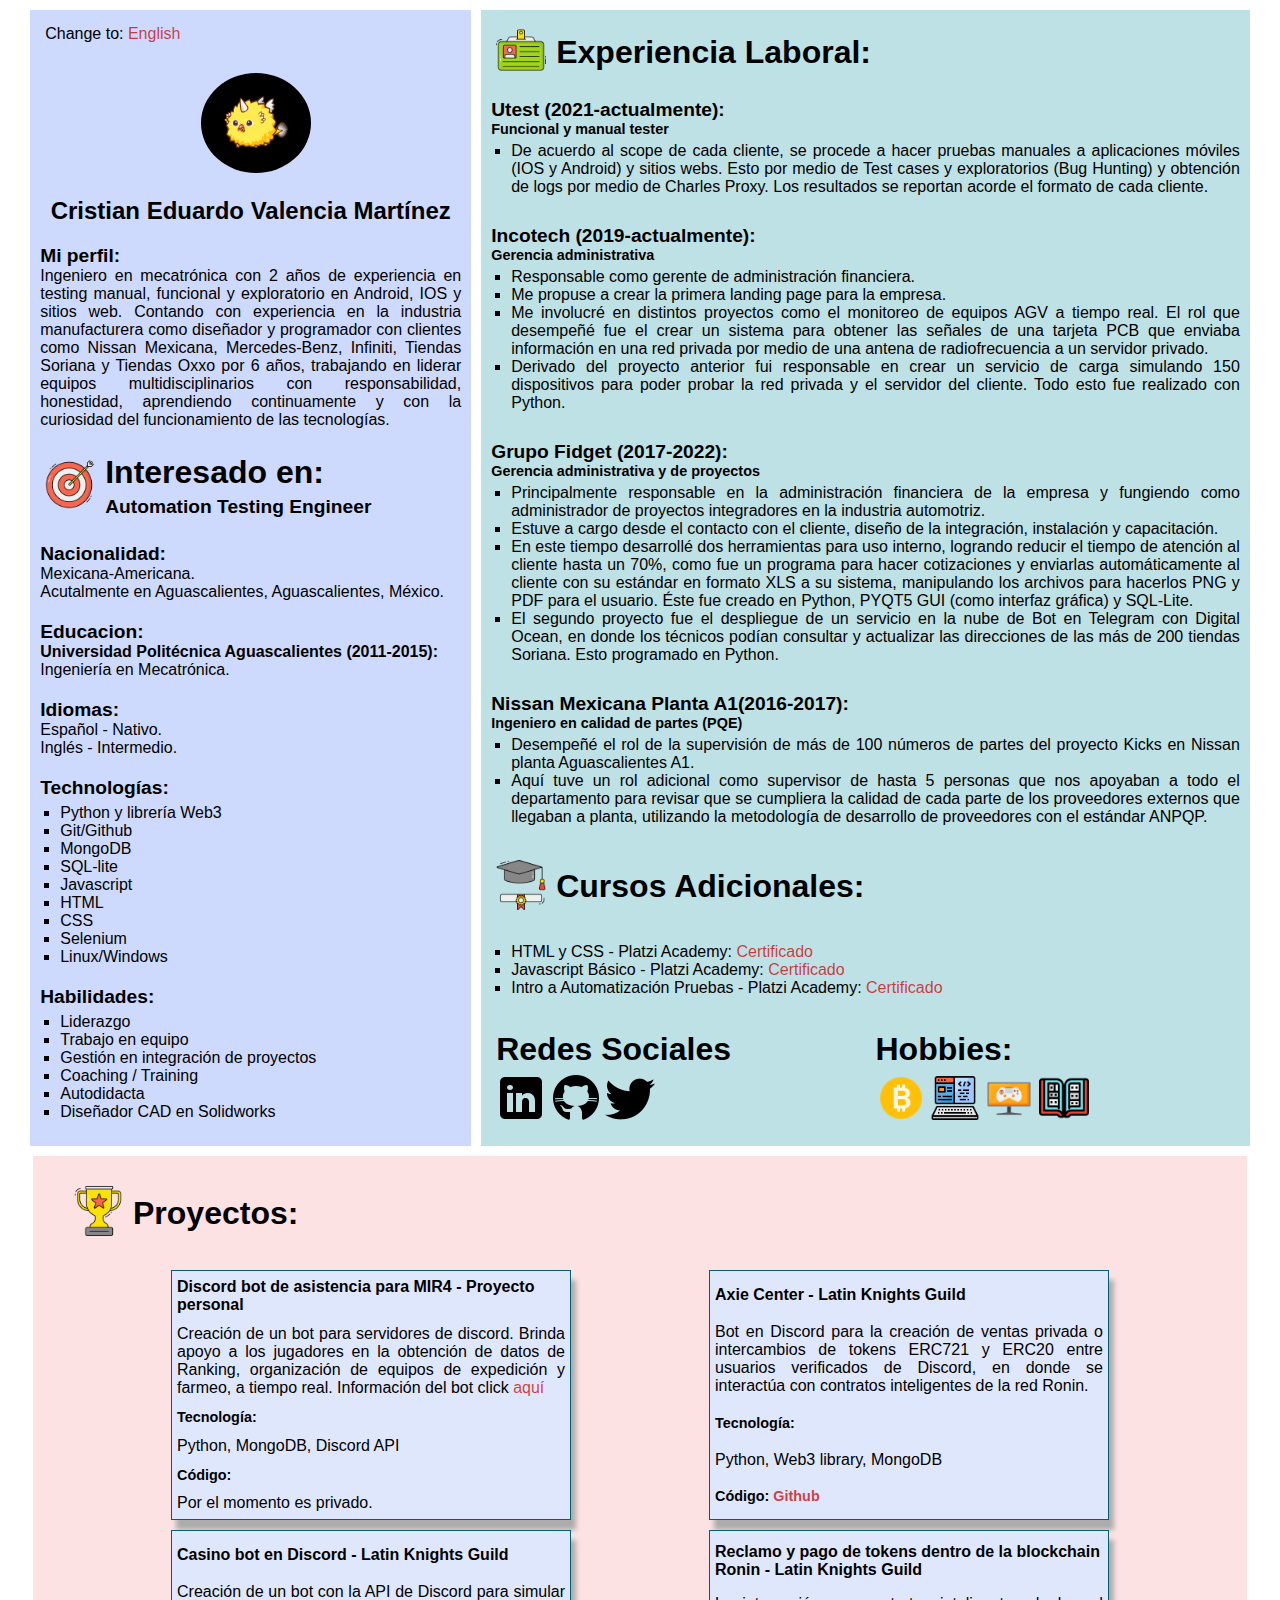
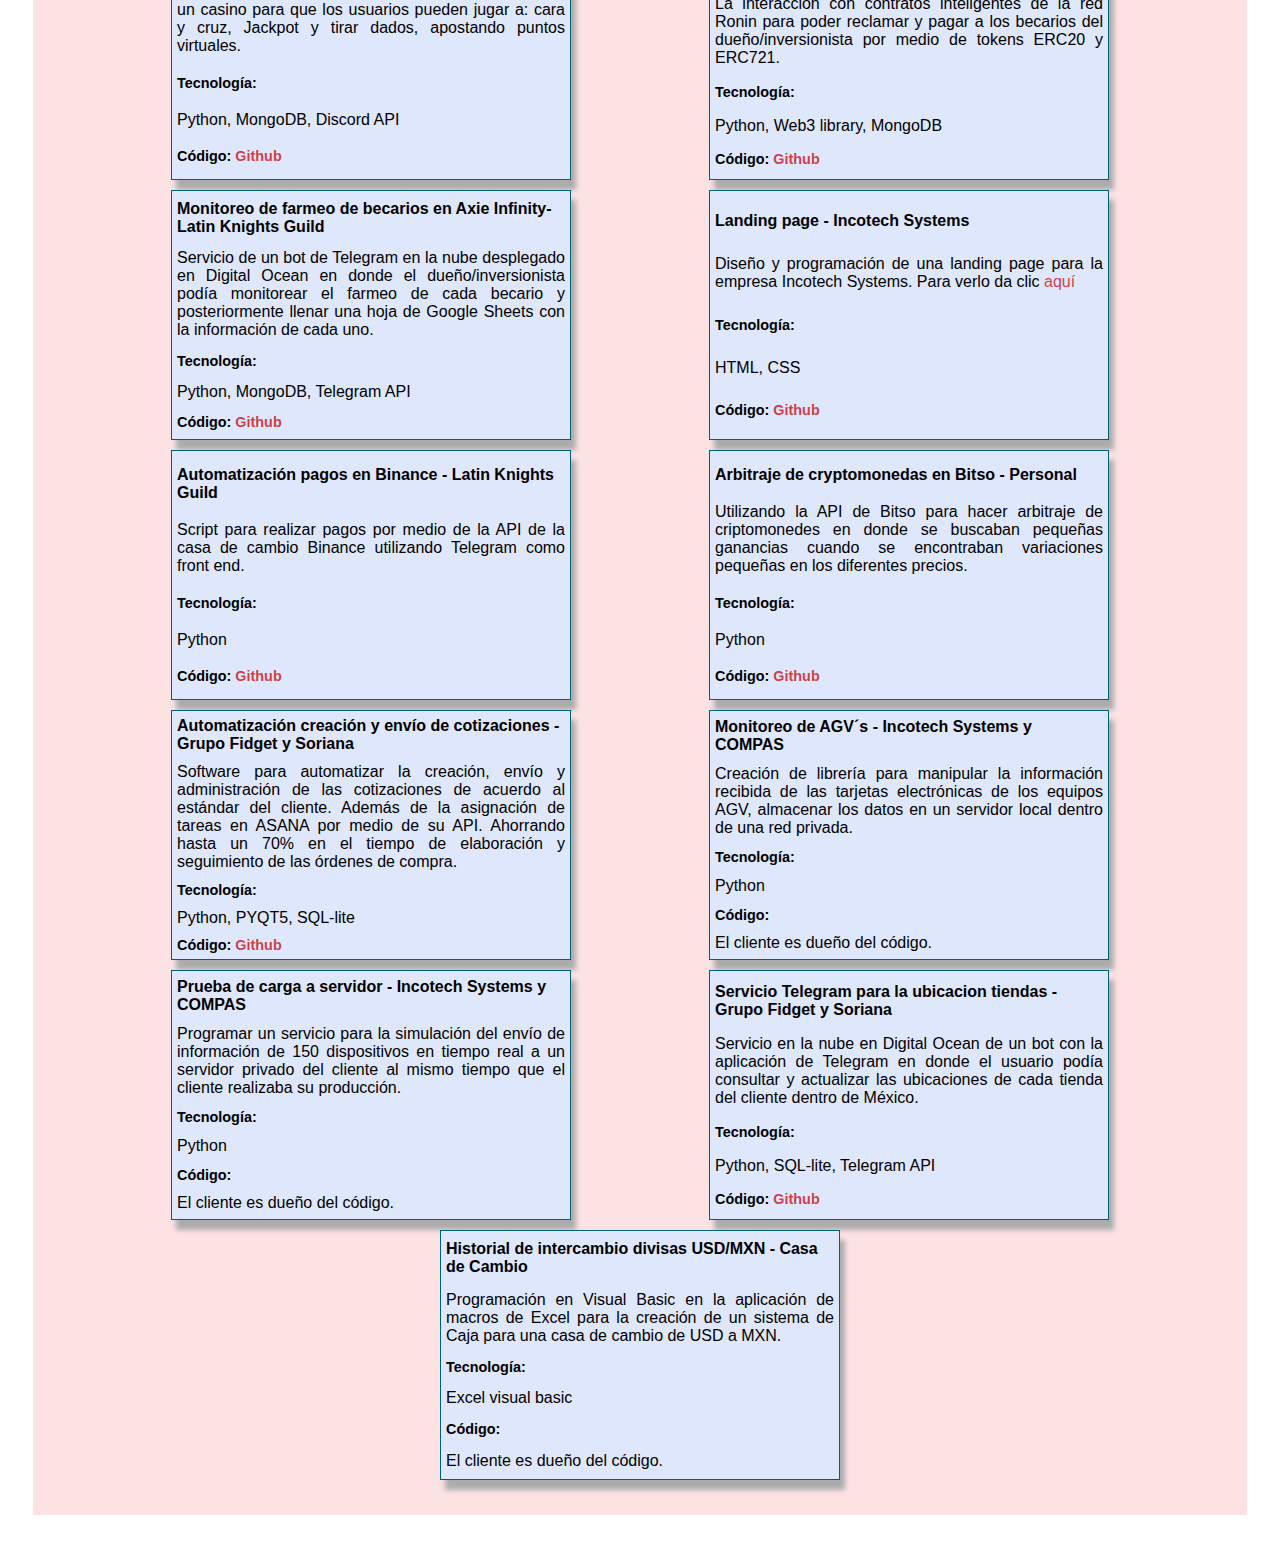
==== es.html @ 03a3b344 "add automation testing certificate" ====
<!DOCTYPE html>
<html lang="en">
<head>
    <meta charset="UTF-8">
    <meta http-equiv="X-UA-Compatible" content="IE=edge">
    <meta name="viewport" content="width=device-width, initial-scale=1.0 maximum-scale=1.0, user-scalable=no">
    <!-- <meta name="description" content="Incotech Systems - Electronics design and manufacture, Software development: Web, mobile and custom integrations."> -->
    <meta name="robots" content="index,follow"/>
    <link rel="stylesheet" href="./css/estilos.css">
    <title>Cristian Valencia</title>
</head>
<body>
    <main>
        <div class="main_container">
        <section class="my_info_container">
            <div class="lang_ch">
                <span>Change to: </span>
                <a href="./index.html">English</a>
            </div>
                <div class="photo_container">
                    <picture class="picture_photo">
                        <img src="./img/photo.png" alt="Profile photo" class="photo">
                    </picture>
                </div>
                
                <div class="name_container width_100_media ">
                    <div class="name">
                        <h1> Cristian Eduardo Valencia Martínez</h1>
                    </div>
                </div>
                <div class="desc_container margin_5px width_100 width_100_media  ">
                    <div class="header"><h2>Mi perfil:</h2></div>
                    <div class="description_about">
                        <span>Ingeniero en mecatrónica con 2 años de experiencia en testing manual, funcional y exploratorio en Android, IOS y sitios web. Contando con experiencia en la industria manufacturera como diseñador y programador con clientes como Nissan Mexicana, Mercedes-Benz, Infiniti, Tiendas Soriana y Tiendas Oxxo por 6 años, trabajando en liderar equipos multidisciplinarios con responsabilidad, honestidad, aprendiendo continuamente y con la curiosidad del funcionamiento de las tecnologías. </span>
                    </div>
                </div>
                <div class="head_experience margin_5px margin_20px margin_20px_top">
                    <div class="experience_img margin_5px ">
                        <picture >
                            <img src="./img/goal.png "  alt="Profile photo" class="exp_img">
                        </picture>
                    </div>
                    <div>
                    <h1 class="exp_text_header margin_5px width_100">Interesado en:</h1>
                    <h2 class="exp_text_header margin_5px width_100">Automation Testing Engineer</h2>
                    </div>
                </div>
                <div class="nationality_container margin_5px width_100 width_100_media margin_20px">
                    <h2>Nacionalidad:</h2>
                    <span>Mexicana-Americana.</span>
                    <br>
                    <span>Acutalmente en Aguascalientes, Aguascalientes, México.</span>
                </div>
                <div class="academy_container margin_5px width_100 width_100_media margin_20px">
                    <h2>Educacion:</h2>
                    <h3>Universidad Politécnica Aguascalientes (2011-2015): </h3>
                    <span>Ingeniería en Mecatrónica.</span>
                </div>
                <div class="lang_container margin_5px width_100 width_100_media margin_20px">
                    <h2>Idiomas:</h2>
                    <span>Español - Nativo.</span>
                    <br>
                    <span>Inglés - Intermedio.</span>
                </div>

                <div class="tech_container margin_5px width_100_media margin_20px">
                    <div class="tech_list ">
                        <h2>Technologías:</h2>
                        <ul>
                            <li>Python y librería Web3</li>
                            <li>Git/Github</li>
                            <li>MongoDB</li>
                            <li>SQL-lite</li>
                            <li>Javascript</li>
                            <li>HTML</li>
                            <li>CSS</li>
                            <li>Selenium</li>
                            <li>Linux/Windows</li>
                        </ul>
                    </div>
                </div>
                <div class="skills_container  margin_5px margin_20px">
                    <div class="skills_list ">
                        <h2>Habilidades:</h2>
                        <ul>
                            <li>Liderazgo</li>
                            <li>Trabajo en equipo</li>
                            <li>Gestión en integración de proyectos</li>
                            <li>Coaching / Training</li>
                            <li>Autodidacta</li>
                            <li>Diseñador CAD en Solidworks</li>
                        </ul>
                    </div>
                </div>
        </section>

        <section class="principal">
            <div class="container">
               
                <div class="head_experience margin_5px">
                    <div class="experience_img margin_5px">
                        <picture>
                            <img src="./img/id-card.png" alt="Profile photo" class="exp_img">
                        </picture>
                    </div>
                    <h1 class="exp_text_header margin_5px">Experiencia Laboral:</h1>
                </div>
                <div class="laboral_container ">
                    <!-- utest -->
                    <div class="utest  margin_5px">
                        <div class="skills_list ">
                            <h2>Utest (2021-actualmente):</h2>
                            <h4>Funcional y manual tester</h4>
                            <ul>
                                <li>De acuerdo al scope de cada cliente, se procede a hacer pruebas manuales a aplicaciones móviles (IOS y Android) y sitios webs. Esto por medio de Test cases y exploratorios (Bug Hunting) y obtención de logs por medio de Charles Proxy. Los resultados se reportan acorde el formato de cada cliente. </li>
                            </ul>
                        </div>
                        
                    </div>

                    <div class="incotech margin_5px">
                        <div class="skills_list ">
                            <h2>Incotech (2019-actualmente):</h2>
                            <h4>Gerencia administrativa </h4>
                            <ul>
                                <li>Responsable como gerente de administración financiera.</li>
                                <li>Me propuse a crear la primera landing page para la empresa.</li>
                                <li>Me involucré en distintos proyectos como el monitoreo de equipos AGV a tiempo real. El rol que desempeñé fue el crear un sistema para obtener las señales de una tarjeta PCB que enviaba información en una red privada por medio de una antena de radiofrecuencia a un servidor privado. </li>
                                <li>Derivado del proyecto anterior fui responsable en crear un servicio de carga simulando 150 dispositivos para poder probar la red privada y el servidor del cliente. Todo esto fue realizado con Python.</li>
                            </ul>
                        </div>

                    </div>

                    <div class="fidget margin_5px">
                        <div class="skills_list ">
                            <h2>Grupo Fidget (2017-2022):</h2>
                            <h4>Gerencia administrativa y de proyectos</h4>
                            <ul>
                                <li>Principalmente responsable en la administración financiera de la empresa y fungiendo como administrador de proyectos integradores en la industria automotriz.</li>
                                <li>Estuve a cargo desde el contacto con el cliente, diseño de la integración, instalación y capacitación. </li>
                                <li>En este tiempo desarrollé dos herramientas para uso interno, logrando reducir el tiempo de atención al cliente hasta un 70%, como fue un programa para hacer cotizaciones y enviarlas automáticamente al cliente con su estándar en formato XLS a su sistema, manipulando los archivos para hacerlos PNG y PDF para el usuario. Éste fue creado en Python, PYQT5 GUI (como interfaz gráfica) y SQL-Lite. </li>
                                <li>El segundo proyecto fue el despliegue de un servicio en la nube de Bot en Telegram con Digital Ocean, en donde los técnicos podían consultar y actualizar las direcciones de las más de 200 tiendas Soriana. Esto programado en Python.</li>
                            </ul>
                        </div>
                    </div>

                    <div class="nissan margin_5px">
                        <div class="skills_list ">
                            <h2>Nissan Mexicana Planta A1(2016-2017):</h2>
                            <h4>Ingeniero en calidad de partes (PQE)</h4>
                            <ul>
                                <li>Desempeñé el rol de la supervisión de más de 100 números de partes del proyecto Kicks en Nissan planta Aguascalientes A1.</li>
                                <li>Aquí tuve un  rol adicional como supervisor de hasta 5 personas que nos apoyaban a todo el departamento para revisar que se cumpliera la calidad de cada parte de los proveedores externos que llegaban a planta, utilizando la metodología de desarrollo de proveedores con el estándar ANPQP.</li>
                            </ul>
                        </div>

                    </div>
                    
                    <div class="head_experience margin_5px">
                        <div class="experience_img margin_5px">
                            <picture>
                                <img src="./img/graduation.png" alt="Profile photo" class="exp_img">
                            </picture>
                        </div>
                        <h1 class="exp_text_header margin_5px">Cursos Adicionales:</h1>
                    </div>


                    <div class="skills_container  margin_5px">
                        <div class="skills_list ">
                            <ul>
                                <li>HTML y CSS  - Platzi Academy: <a href="https://platzi.com/p/cristianvalencia22/curso/1814-basico-javascript/diploma/detalle/" target="_blank">Certificado</a></li>
                                <li>Javascript Básico - Platzi Academy: <a href="https://platzi.com/p/cristianvalencia22/curso/2008-html-css/diploma/detalle/" target="_blank">Certificado</a></li></li>
                                <li>Intro a Automatización Pruebas - Platzi Academy: <a href="https://platzi.com/p/cristianvalencia22/curso/2620-automatizacion-pruebas/diploma/detalle/" target="_blank">Certificado</a></li></li>

                            </ul>
                        </div>
                    </div>

                    <div class="more_info">
                    <div class="find_me margin_5px">
                        <h1 class="exp_text_header margin_5px">Redes Sociales</h1>
                        <div class=" margin_5px">
                            <picture>
                                <a href="https://www.linkedin.com/in/cristian-eduardo-valencia-mart%C3%ADnez-9a03b1103/" target="_blank"><img src="./img/linkedin.png" alt="Linkedin"  class="exp_img" title='Linkedin'></a>
                            </picture>
                            <picture>
                                <a href="https://github.com/cevm22" target="_blank"><img src="./img/github.png" alt="Github" title='Github' class="exp_img"></a>
                            </picture>
                            <picture>
                                <a href="https://twitter.com/Cristian_EVM" target="_blank"><img src="./img/twitter.png" alt="Twitter" title='Twitter' class="exp_img"></a>
                            </picture>
                        </div>
                    </div>
                    <div class="hobbies margin_5px">
                        <h1 class="exp_text_header margin_5px">Hobbies:</h1>
                        <div class=" margin_5px">
                            <picture>
                                <a ><img src="./img/btc.png" alt="btc" title="Crypto, web3 and metaverse" class="exp_img"></a>
                            </picture>
                            <picture>
                                <a ><img src="./img/coding.png" alt="Profile photo" title="Coding own projects" class="exp_img"></a>
                            </picture>
                            <picture>
                                <a ><img src="./img/gaming.png" alt="Profile photo" title="Gaming" class="exp_img"></a>
                            </picture>
                            <picture>
                                <a ><img src="./img/manga.png" alt="Profile photo" title="Manga and Anime" class="exp_img"></a>
                            </picture>
                        </div>
                    </div>
                    </div>
                </div>


            </div>

        </section>

        <section class="projects_container_width">
            <div class="head_experience left_margin">
                <div class="experience_img margin_5px">
                    <picture>
                        <img src="./img/award.png" alt="Profile photo" class="exp_img">
                    </picture>
                </div>
                <h1 class="exp_text_header margin_5px">Proyectos:</h1>
            </div>

            <div class="projects_container">
                <div class="landing_incotech margin_5px card_main">
                    <h3 class="margin_5px">Landing page - Incotech Systems</h3>
                    <span class="margin_5px">Diseño y programación de una landing page para la empresa Incotech Systems. Para verlo da clic <a href="https://www.incotechsystems.com/" target="_blanck">aquí</a>  </span>
                    <h4 class="margin_5px">Tecnología:</h4>
                    <span class="margin_5px">HTML, CSS </span>
                    <h4 class="margin_5px">Código: <a href="https://github.com/cevm22/incotech" target="_blank">Github</a></h4>
                </div>
                <div class="mir4_bot margin_5px card_main">
                    <h3 class="margin_5px">Discord bot de asistencia para MIR4 - Proyecto personal</h3>
                    <span class="margin_5px">Creación de un bot para servidores de discord. Brinda apoyo a los jugadores en la obtención de datos de Ranking, organización de equipos de expedición y farmeo, a tiempo real. Información del bot click <a href="https://discord.gg/Y7FH37KDJU" target="_blanck">aquí</a>  </span>
                    <h4 class="margin_5px">Tecnología:</h4>
                    <span class="margin_5px">Python, MongoDB, Discord API </span>
                    <h4 class="margin_5px">Código:</h4><span class="margin_5px">Por el momento es privado.</span>
                </div>
                <div class="cotizaciones_Soriana margin_5px card_main">
                    <h3 class="margin_5px">Automatización creación y envío de cotizaciones - Grupo Fidget y Soriana</h3>
                    <span class="margin_5px">Software para automatizar la creación, envío y administración de las cotizaciones de acuerdo al estándar del cliente. Además de la asignación de tareas en ASANA por medio de su API. Ahorrando hasta un 70% en el tiempo de elaboración y seguimiento de las órdenes de compra. </span>
                    <h4 class="margin_5px">Tecnología:</h4>
                    <span class="margin_5px">Python, PYQT5, SQL-lite</span>
                    <h4 class="margin_5px">Código: <a href="https://github.com/cevm22/cotizador" target="_blank">Github</a></h4>
                </div>
                <div class="telegarm_tiendas margin_5px card_main">
                    <h3 class="margin_5px">Servicio Telegram para la ubicacion tiendas - Grupo Fidget y Soriana</h3>
                    <span class="margin_5px"> Servicio en la nube en Digital Ocean de un bot con la aplicación de Telegram en donde el usuario podía consultar y actualizar las ubicaciones de cada tienda del cliente dentro de México. </span>
                    <h4 class="margin_5px">Tecnología:</h4>
                    <span class="margin_5px">Python, SQL-lite, Telegram API</span>
                    <h4 class="margin_5px">Código: <a href="https://github.com/cevm22/telegram_bot_stores" target="_blank">Github</a></h4>
                </div>
                <div class="telegram_scholars_farm margin_5px card_main">
                    <h3 class="margin_5px">Monitoreo de farmeo de becarios en Axie Infinity- Latin Knights Guild</h3>
                    <span class="margin_5px"> Servicio de un bot de Telegram en la nube desplegado en Digital Ocean en donde el dueño/inversionista podía monitorear el farmeo de cada becario y posteriormente llenar una hoja de Google Sheets con la información de cada uno.</span>
                    <h4 class="margin_5px">Tecnología:</h4>
                    <span class="margin_5px">Python, MongoDB, Telegram API</span>
                    <h4 class="margin_5px">Código: <a href="https://github.com/cevm22/scholars_telegram_farm" target="_blank">Github</a></h4>
                </div>
                <div class="discord_casino margin_5px card_main">
                    <h3 class="margin_5px">Casino bot en Discord - Latin Knights Guild</h3>
                    <span class="margin_5px"> Creación de un bot con la API de Discord para simular un casino para que los usuarios pueden jugar a: cara y cruz, Jackpot y tirar dados, apostando puntos virtuales.</span>
                    <h4 class="margin_5px">Tecnología:</h4>
                    <span class="margin_5px">Python, MongoDB, Discord API</span>
                    <h4 class="margin_5px">Código: <a href="https://github.com/cevm22/cryptocasino" target="_blank">Github</a></h4>
                </div>
                <div class="send_tokens_ron margin_5px card_main">
                    <h3 class="margin_5px">Reclamo y pago de tokens dentro de la blockchain Ronin - Latin Knights Guild</h3>
                    <span class="margin_5px">La interacción con contratos inteligentes de la red Ronin para poder reclamar y pagar a los becarios del dueño/inversionista por medio de tokens ERC20 y ERC721.</span>
                    <h4 class="margin_5px">Tecnología:</h4>
                    <span class="margin_5px">Python, Web3 library, MongoDB </span>
                    <h4 class="margin_5px">Código: <a href="https://github.com/cevm22/axie_center" target="_blank">Github</a></h4>
                </div>
                <div class="bot_binance margin_5px card_main">
                    <h3 class="margin_5px">Automatización pagos en Binance - Latin Knights Guild</h3>
                    <span class="margin_5px">Script para realizar pagos por medio de la API de la casa de cambio Binance utilizando Telegram como front end.</span>
                    <h4 class="margin_5px">Tecnología:</h4>
                    <span class="margin_5px">Python </span>
                    <h4 class="margin_5px">Código: <a href="https://github.com/cevm22/binance-payment" target="_blank">Github</a></h4>
                </div>
                <div class="discord_assets_erc721 margin_5px card_main">
                    <h3 class="margin_5px">Axie Center - Latin Knights Guild</h3>
                    <span class="margin_5px"> Bot en Discord para la creación de ventas privada o intercambios de tokens ERC721 y ERC20 entre usuarios verificados de Discord, en donde se interactúa con contratos inteligentes de la red Ronin.</span>
                    <h4 class="margin_5px">Tecnología:</h4>
                    <span class="margin_5px">Python, Web3 library, MongoDB </span>
                    <h4 class="margin_5px">Código: <a href="https://github.com/cevm22/axie_center" target="_blank">Github</a></h4>
                </div>
                <div class="arbitraje_bitso margin_5px card_main">
                    <h3 class="margin_5px">Arbitraje de cryptomonedas en Bitso - Personal</h3>
                    <span class="margin_5px">Utilizando la API de Bitso para hacer arbitraje de criptomonedes en donde se buscaban pequeñas ganancias cuando se encontraban variaciones pequeñas en los diferentes precios.</span>
                    <h4 class="margin_5px">Tecnología:</h4>
                    <span class="margin_5px">Python </span>
                    <h4 class="margin_5px">Código: <a href="https://github.com/cevm22/arbitrage_bitso" target="_blank">Github</a></h4>
                </div>
                <div class="agv_compas margin_5px card_main">
                    <h3 class="margin_5px">Monitoreo de AGV´s - Incotech Systems y COMPAS</h3>
                    <span class="margin_5px">Creación de librería para manipular la información recibida de las tarjetas electrónicas de los equipos AGV, almacenar los datos en un servidor local dentro de una red privada. </span>
                    <h4 class="margin_5px">Tecnología:</h4>
                    <span class="margin_5px">Python </span>
                    <h4 class="margin_5px">Código: </h4>
                    <span class="margin_5px">El cliente es dueño del código.</span>
                </div>
                <div class="agv_compas_load margin_5px card_main">
                    <h3 class="margin_5px">Prueba de carga a servidor - Incotech Systems y COMPAS</h3>
                    <span class="margin_5px">Programar un servicio para la simulación del envío de información de 150 dispositivos en tiempo real a un servidor privado del cliente al mismo tiempo que el cliente realizaba su producción.</span>
                    <h4 class="margin_5px">Tecnología:</h4>
                    <span class="margin_5px">Python </span>
                    <h4 class="margin_5px">Código: </h4>
                    <span class="margin_5px">El cliente es dueño del código.</span>
                </div>
                
                <div class="macrox_excel margin_5px card_main">
                    <h3 class="margin_5px">Historial de intercambio divisas USD/MXN - Casa de Cambio</h3>
                    <span class="margin_5px">Programación en Visual Basic en la aplicación de macros de Excel para la creación de un sistema de Caja para una casa de cambio de USD a MXN. </span>
                    <h4 class="margin_5px">Tecnología:</h4>
                    <span class="margin_5px">Excel visual basic </span>
                    <h4 class="margin_5px">Código: </h4>
                    <span class="margin_5px">El cliente es dueño del código.</span>
                </div>
                
            </div>
        </section>



    </div>
    </main>
    
</body>
</html>
---- css/estilos.css ----
*{
    box-sizing: border-box;
    margin: 0;
    padding: 0;
    font-family: Avenir Next,Muli,sans-serif;
}


body{
    margin: 10px;
}

section{
    margin-bottom: 10px;
    padding: 5px;
}

h2{
    font-size: 1.2rem;
}
h3{
    font-size: 1rem;
}
h4{
    font-size: 0.9rem;
}
span{
    text-align:justify;
    font-size: 1rem;
    display: inline-block;
}
a{
    text-decoration: none;
    color: rgba(202, 3, 3, 0.753);
}

a:hover{
    text-transform: uppercase;
}

.laboral_container span{
    margin-bottom: 20px;
}

li{
    list-style:square;
    text-align: justify;
}
.main_container{
    display: flex;
    flex-wrap: wrap;
    flex-direction: column;
}

.lang_ch{
    padding: 10px;
    width: 100%;
}

.my_info_container{
    width: 100%;
    /* height: 15vh; */
    background-color: #cddafd;
    display: flex;
    flex-wrap: wrap;
    align-items:center;
}

.photo_container{
    width: 25%;
    margin: 5px;
    position: relative;
    display: flex;
    align-items: center;
}

.photo_container picture{
    height: 100%;
}

.photo{
    width: 110px;
    height: 100px;
    border-radius:100%;
    background-color: black;
}



.head_experience{
    display: flex;
    align-items: center;
    margin-top: 20px;
    margin-bottom: 20px;

}
.exp_img{
    max-width: 50px;
    min-width: 50px;
    width: 25%;
    
}
.exp_text_header{
    width: 75%;
}
.name{
    margin-left: 5px;
}
.name_container{
    width: 70%;
    height: 100%;
    display: flex;
    align-items: center;
    justify-content: center;
}

.name_container h1{
    text-align: center;
    font-size: 1.5rem;
    margin-left: 10px;
    
}

.margin_5px{
    margin: 5px;
    border: 5px;
}

.margin_20px{
    margin-bottom: 20px;
}

.margin_20px_top{
    margin-top: 20px;
}

.desc_container{
    margin: 5px;
}

.tech_list ul, .skills_list ul{
    margin-left: 20px;
    margin-bottom: 10px;
    margin-top: 5px;
}

.cotizaciones_Soriana {
    order: 8;
}

.telegarm_tiendas {
    order: 11;
}
.telegram_scholars_farm {
    order: 5;
}
.discord_casino {
    order: 3;
}
.send_tokens_ron {
    order: 4;
}

.bot_binance {
    order: 6;
}
.discord_assets_erc721 {
    order: 2;
}

.arbitraje_bitso {
    order: 7;
}
.agv_compas {
order: 9;
}

.agv_compas_load {
order: 10;
}

.landing_incotech {
    order: 6;
}

.macrox_excel {
    order: 12;
}
.mir4_bot{
    order:1;
}

.width_100{
    width: 100%;
}
.principal{
    background-color: #bee1e6;
}

.projects_container_width{
    background-color: #fde2e4;
}
.card_main{
border: solid 1px #005f73;
background-color: #dfe7fd;
box-shadow: 5px 10px 5px  #acacac;
}

@media (min-width:300px){

}
@media (min-width:700px){
    main{
        display: flex;
        justify-content: center;
    }
    .main_container{
        flex-wrap: wrap;
        flex-direction: row;
        max-width: 1500px;
        justify-content: center;
    }
    
    section{
        margin: 0px;
    }

    .left_margin{
        padding-left: 30px;
    }

    .projects_container_width{
        max-width: 1500px;
        margin: 23px;
        margin-top: 10px;
    }

    .principal{
        margin-left: 10px;
    }
    .my_info_container{
        width: 35%;
        height: auto;
        display: initial; /* PENDIENTE POR AJUSTAR */
    }

    .name{
        margin: 0px;
    }

    .name_container{
        height: auto;
    }
    .name_container h1{
        margin-left: 0px;
        margin-bottom: 10px;
    }
    .width_100_media{
        width: auto;
    }
    .photo_container{
        margin-top: 20px;
        margin-bottom: 20px;
        width: 100%;
        align-items: center;
        justify-content: center;
    }
    
    .name_container{
        width: 100%;
        margin-bottom: 10px;
    }
    .principal{
        width: 61%;
    }
    .container{
        display: flex;
        flex-direction: column;
        justify-content:space-around;
        height: 100%;
    }
    .laboral_container{
        display: flex;
        flex-direction: column;
        justify-content:space-around;
        height: 100%;

    }

    .more_info{
        display: flex;
        width: 100%;

    }

    .find_me, .hobbies{
        display: inline-block;
        width: 50%;
    }

    .projects_container{
        display: flex;
        flex-wrap: wrap;
        justify-content: center;
        align-items: center;
        justify-content:space-evenly ;
        margin-bottom: 25px;
    }

    .card_main{
        min-width: 300px;
        max-width: 400px;
        height: 250px;
        overflow: hidden;
        display: flex;
        flex-direction: column;
        justify-content:space-evenly;
    }

}
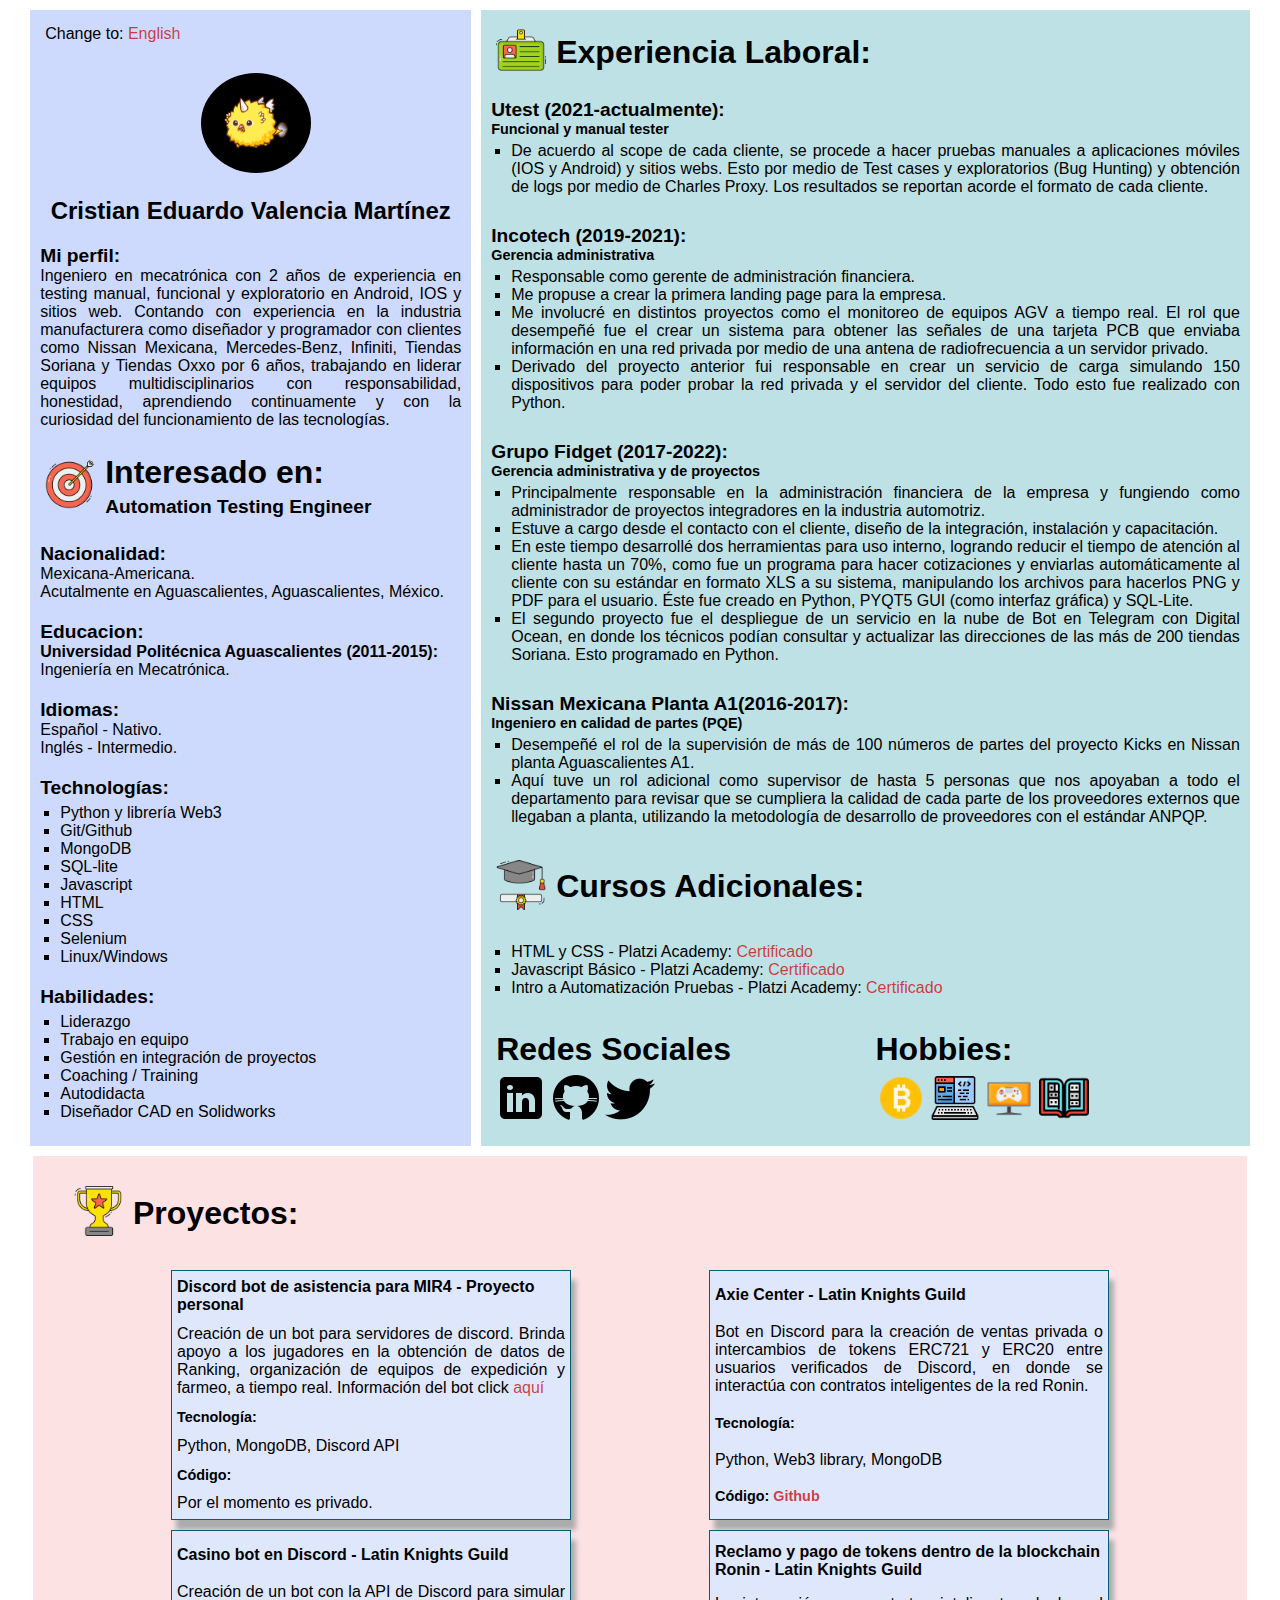
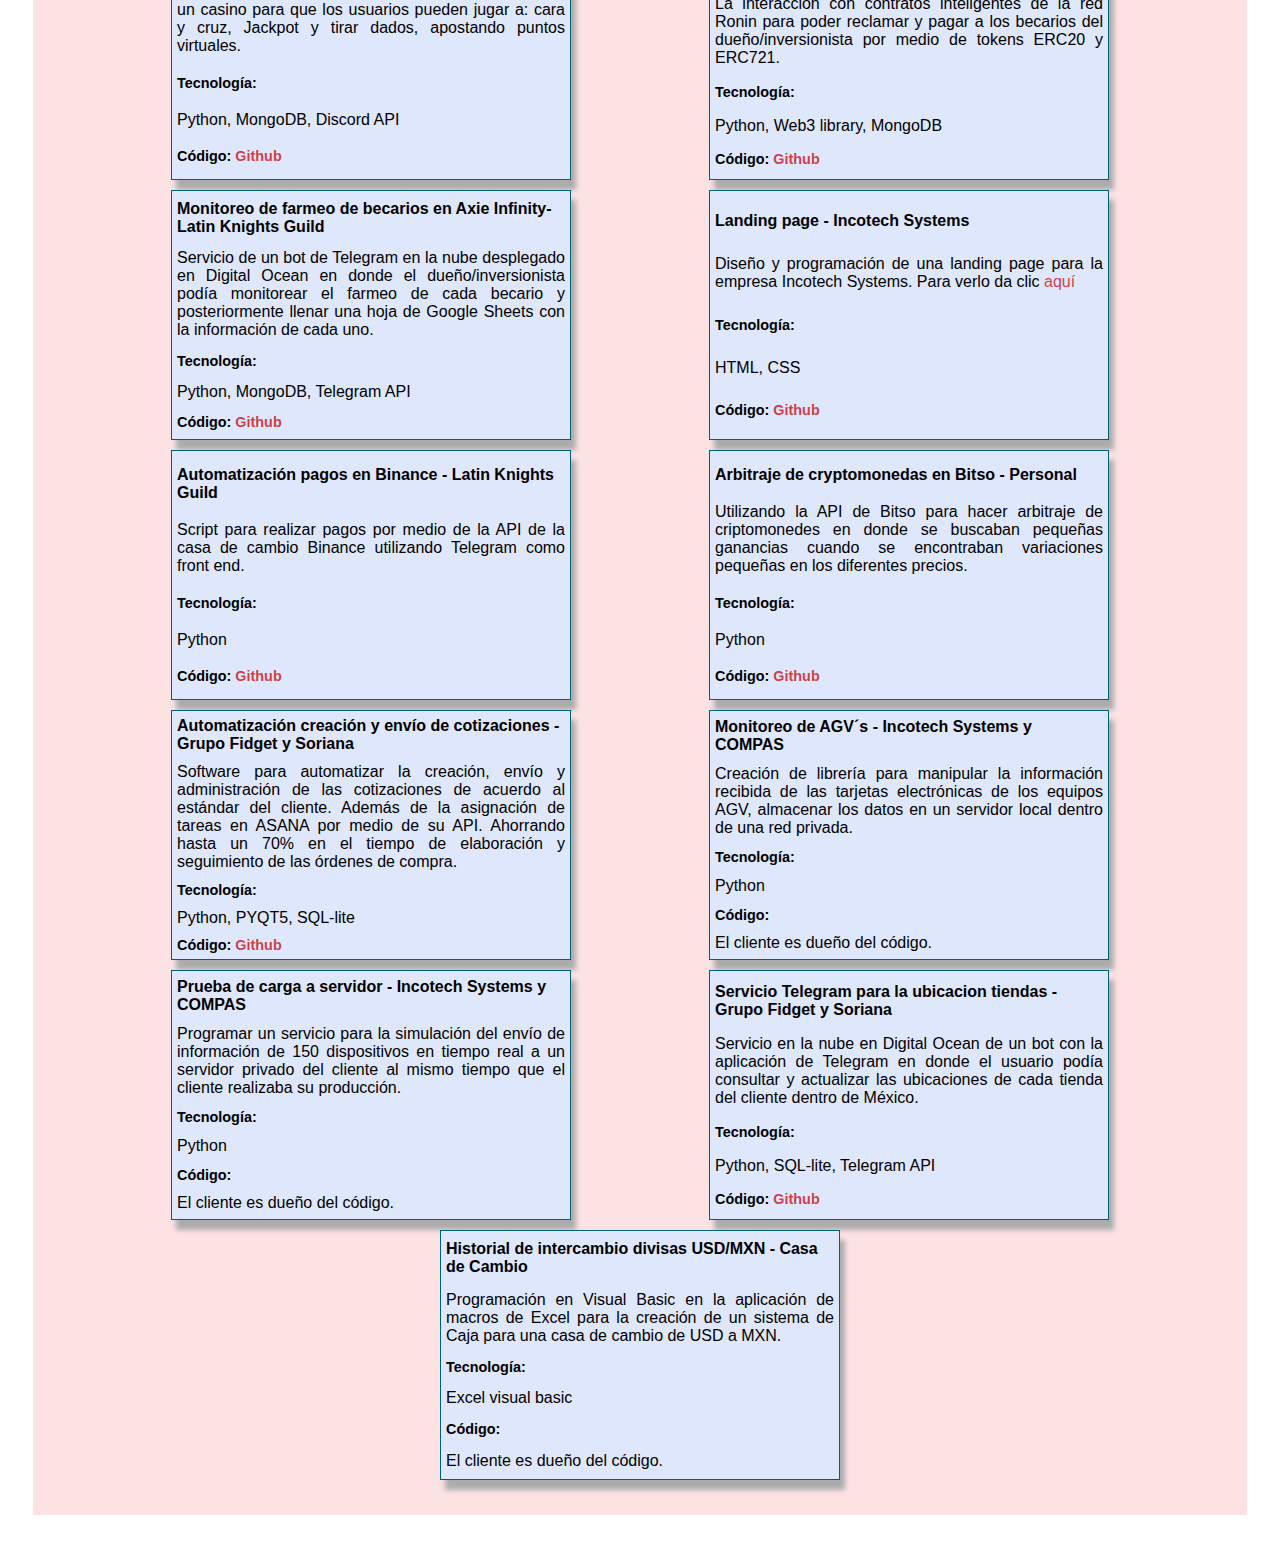
==== commit 2df48494: "Update es.html" ====
--- a/es.html
+++ b/es.html
@@ -120,7 +120,7 @@
 
                     <div class="incotech margin_5px">
                         <div class="skills_list ">
-                            <h2>Incotech (2019-actualmente):</h2>
+                            <h2>Incotech (2019-2021):</h2>
                             <h4>Gerencia administrativa </h4>
                             <ul>
                                 <li>Responsable como gerente de administración financiera.</li>
@@ -334,4 +334,4 @@
     </main>
     
 </body>
-</html>+</html>
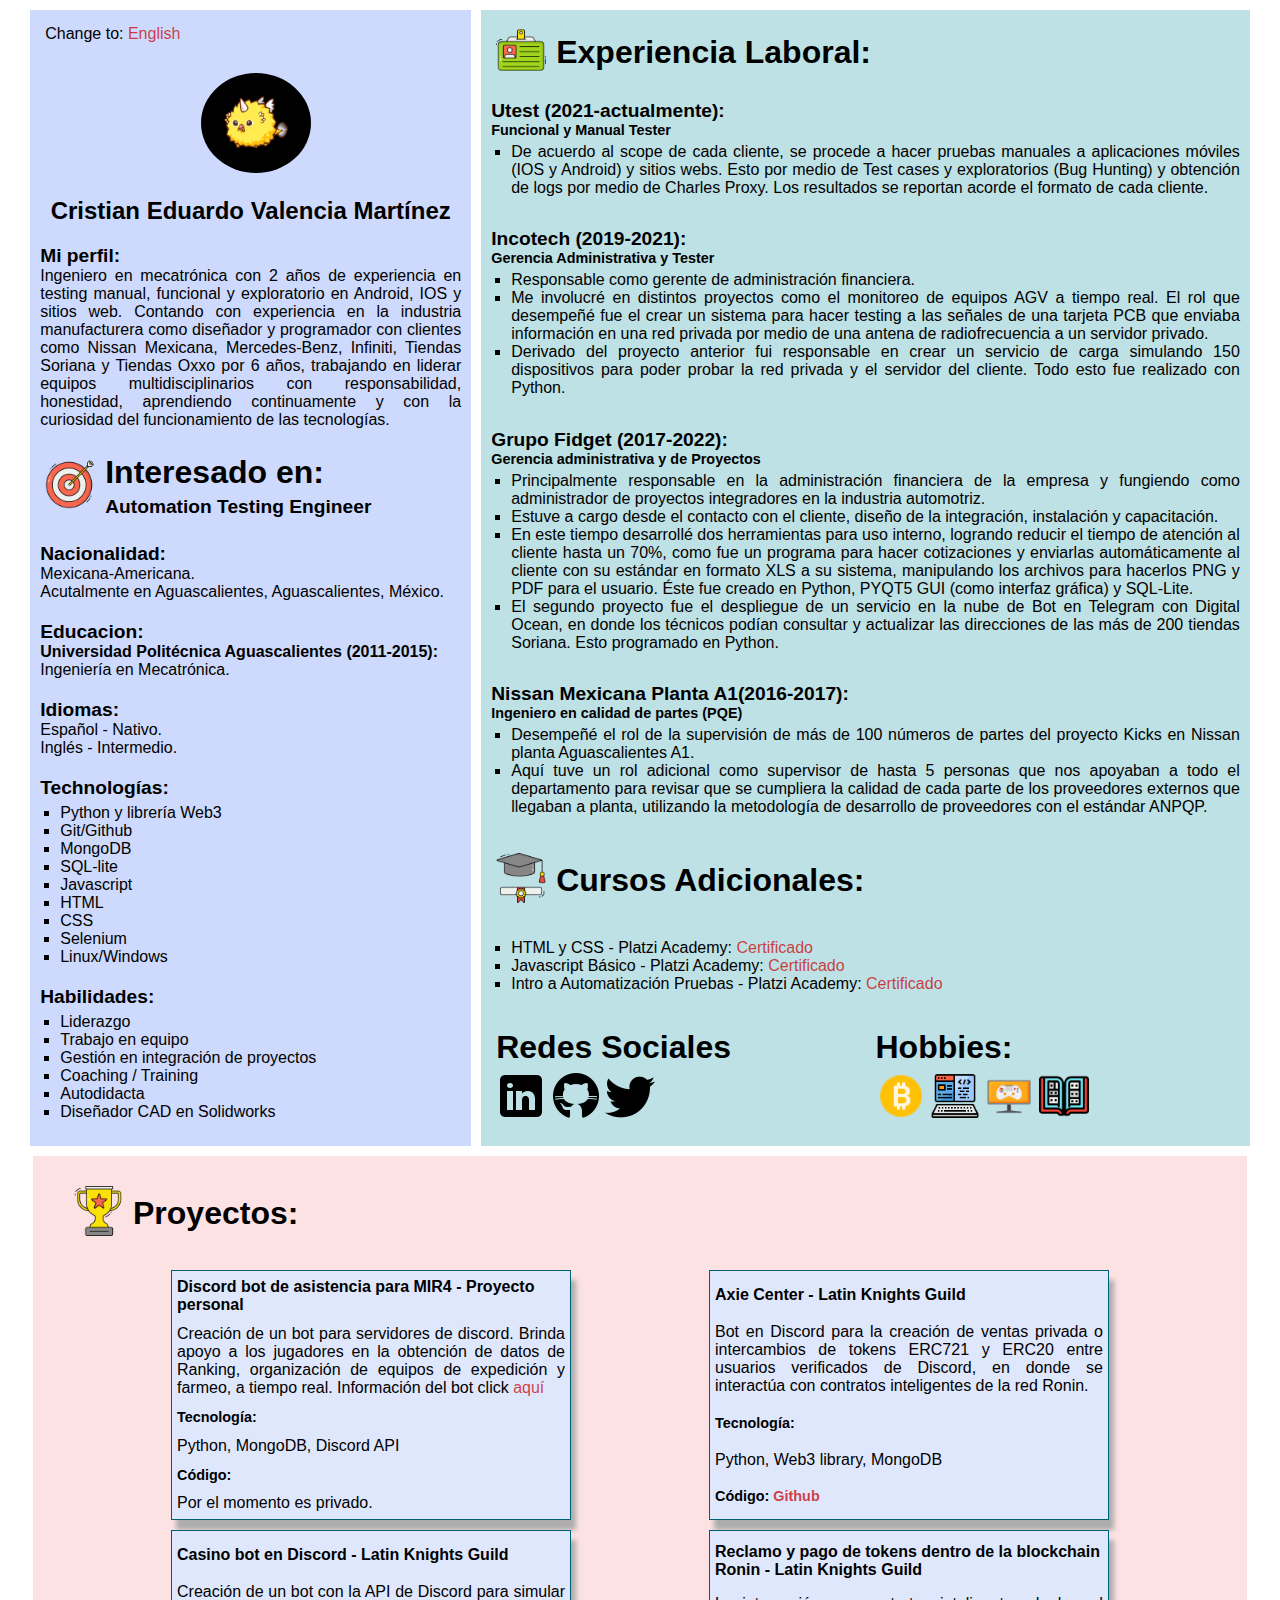
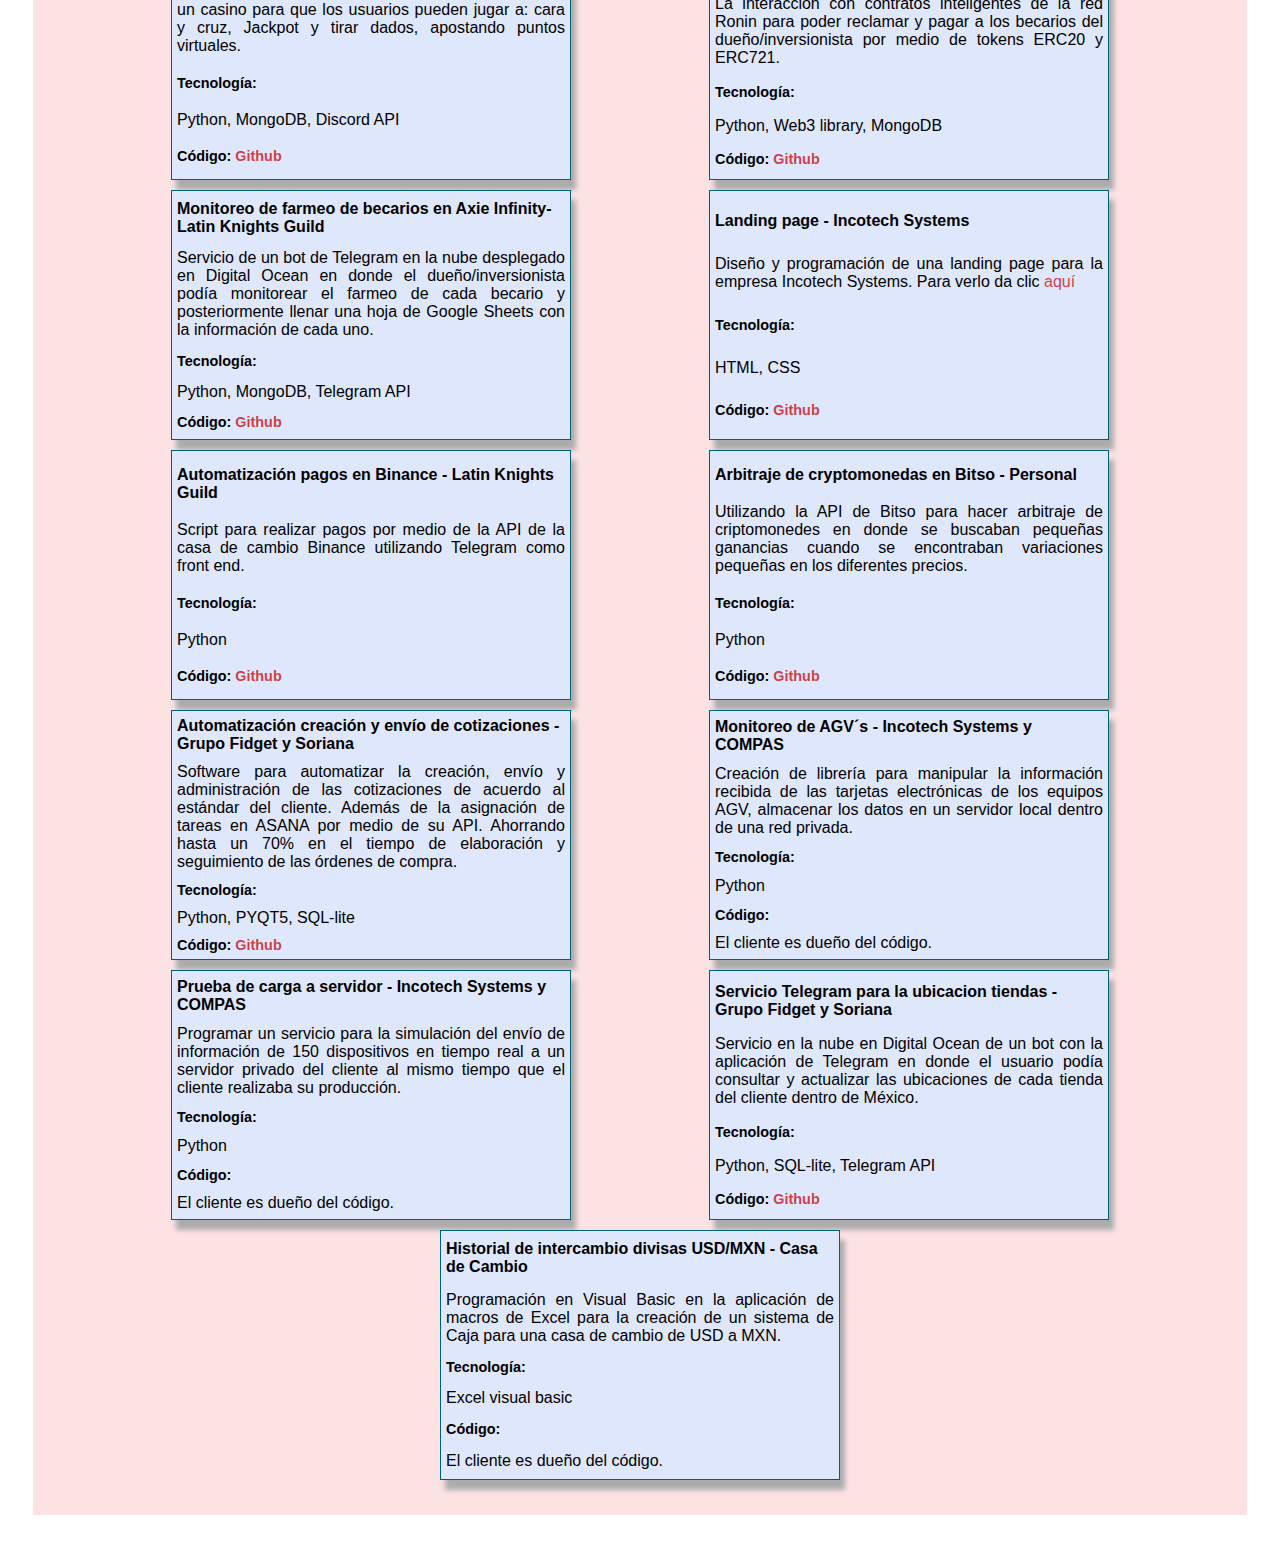
==== commit 539c7ec2: "Update es.html" ====
--- a/es.html
+++ b/es.html
@@ -110,7 +110,7 @@
                     <div class="utest  margin_5px">
                         <div class="skills_list ">
                             <h2>Utest (2021-actualmente):</h2>
-                            <h4>Funcional y manual tester</h4>
+                            <h4>Funcional y Manual Tester</h4>
                             <ul>
                                 <li>De acuerdo al scope de cada cliente, se procede a hacer pruebas manuales a aplicaciones móviles (IOS y Android) y sitios webs. Esto por medio de Test cases y exploratorios (Bug Hunting) y obtención de logs por medio de Charles Proxy. Los resultados se reportan acorde el formato de cada cliente. </li>
                             </ul>
@@ -121,11 +121,10 @@
                     <div class="incotech margin_5px">
                         <div class="skills_list ">
                             <h2>Incotech (2019-2021):</h2>
-                            <h4>Gerencia administrativa </h4>
+                            <h4>Gerencia Administrativa y Tester </h4>
                             <ul>
                                 <li>Responsable como gerente de administración financiera.</li>
-                                <li>Me propuse a crear la primera landing page para la empresa.</li>
-                                <li>Me involucré en distintos proyectos como el monitoreo de equipos AGV a tiempo real. El rol que desempeñé fue el crear un sistema para obtener las señales de una tarjeta PCB que enviaba información en una red privada por medio de una antena de radiofrecuencia a un servidor privado. </li>
+                                <li>Me involucré en distintos proyectos como el monitoreo de equipos AGV a tiempo real. El rol que desempeñé fue el crear un sistema para hacer testing a las señales de una tarjeta PCB que enviaba información en una red privada por medio de una antena de radiofrecuencia a un servidor privado. </li>
                                 <li>Derivado del proyecto anterior fui responsable en crear un servicio de carga simulando 150 dispositivos para poder probar la red privada y el servidor del cliente. Todo esto fue realizado con Python.</li>
                             </ul>
                         </div>
@@ -135,7 +134,7 @@
                     <div class="fidget margin_5px">
                         <div class="skills_list ">
                             <h2>Grupo Fidget (2017-2022):</h2>
-                            <h4>Gerencia administrativa y de proyectos</h4>
+                            <h4>Gerencia administrativa y de Proyectos</h4>
                             <ul>
                                 <li>Principalmente responsable en la administración financiera de la empresa y fungiendo como administrador de proyectos integradores en la industria automotriz.</li>
                                 <li>Estuve a cargo desde el contacto con el cliente, diseño de la integración, instalación y capacitación. </li>
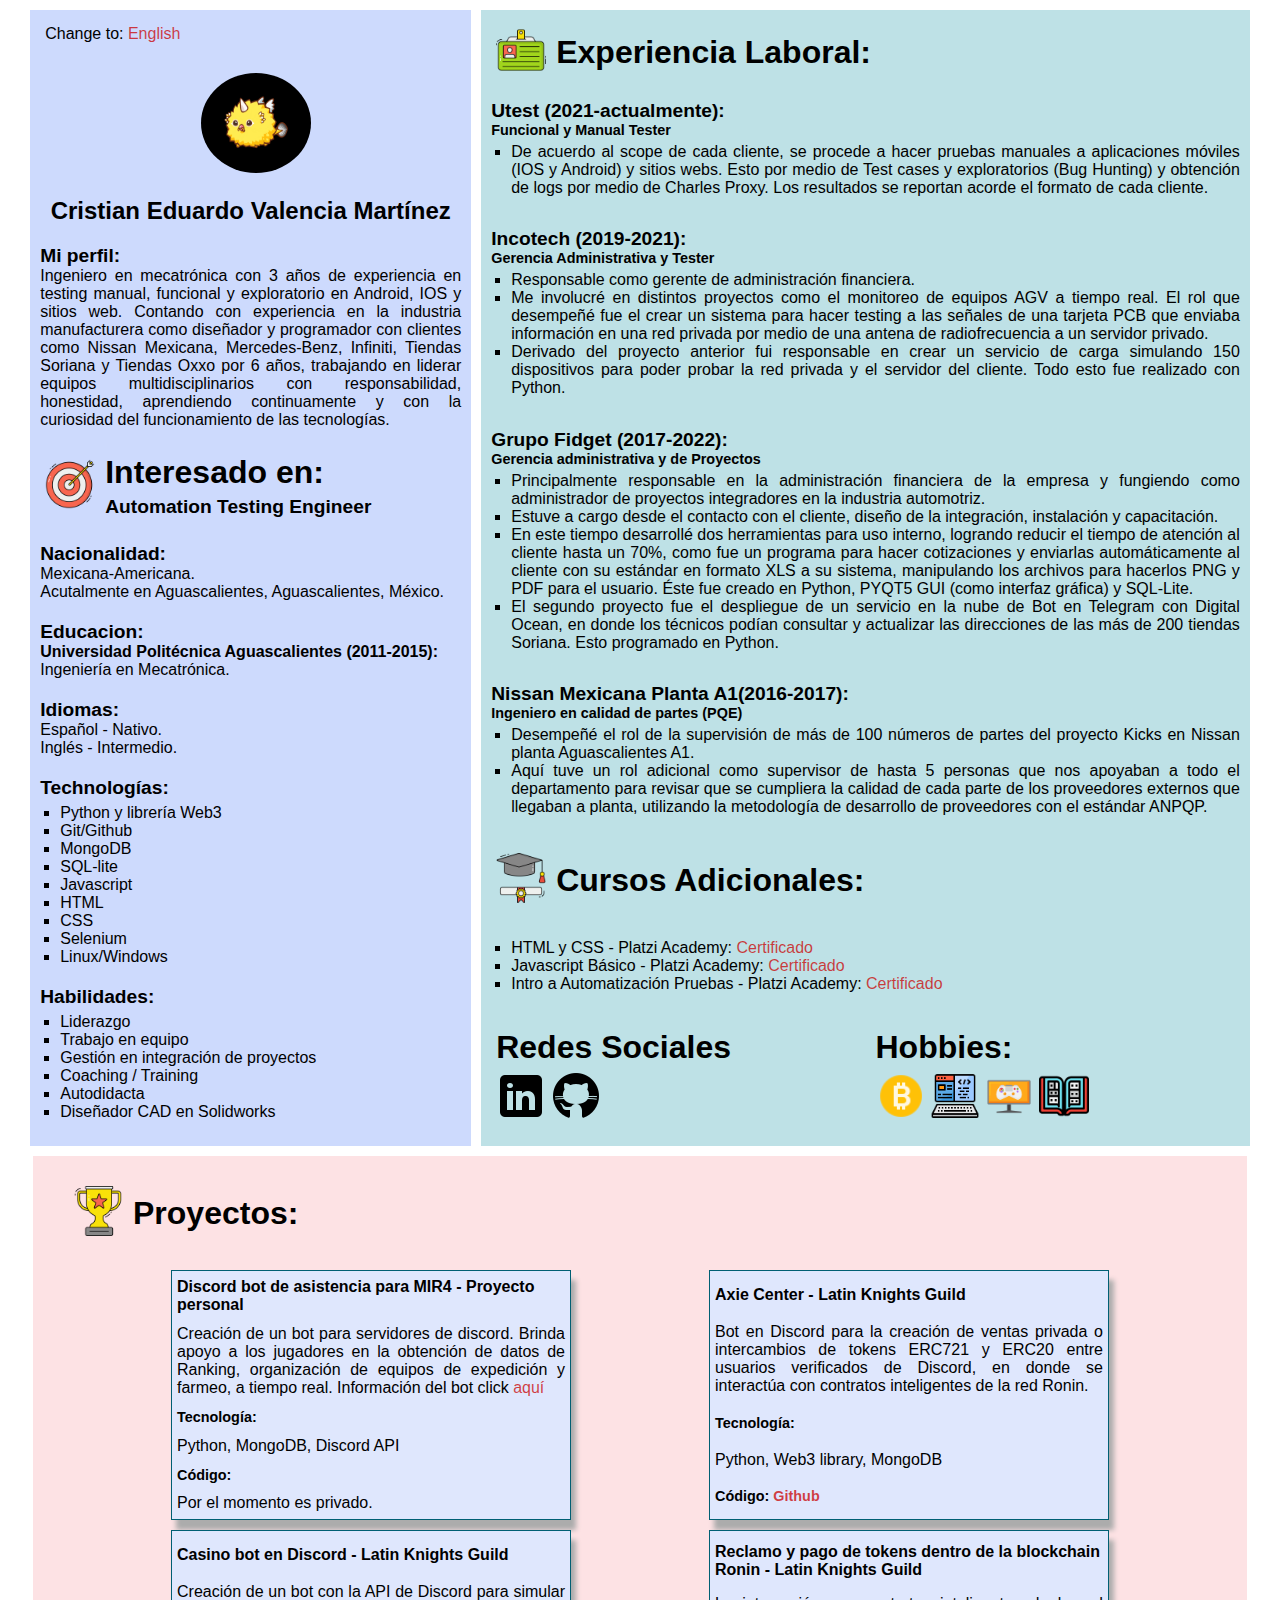
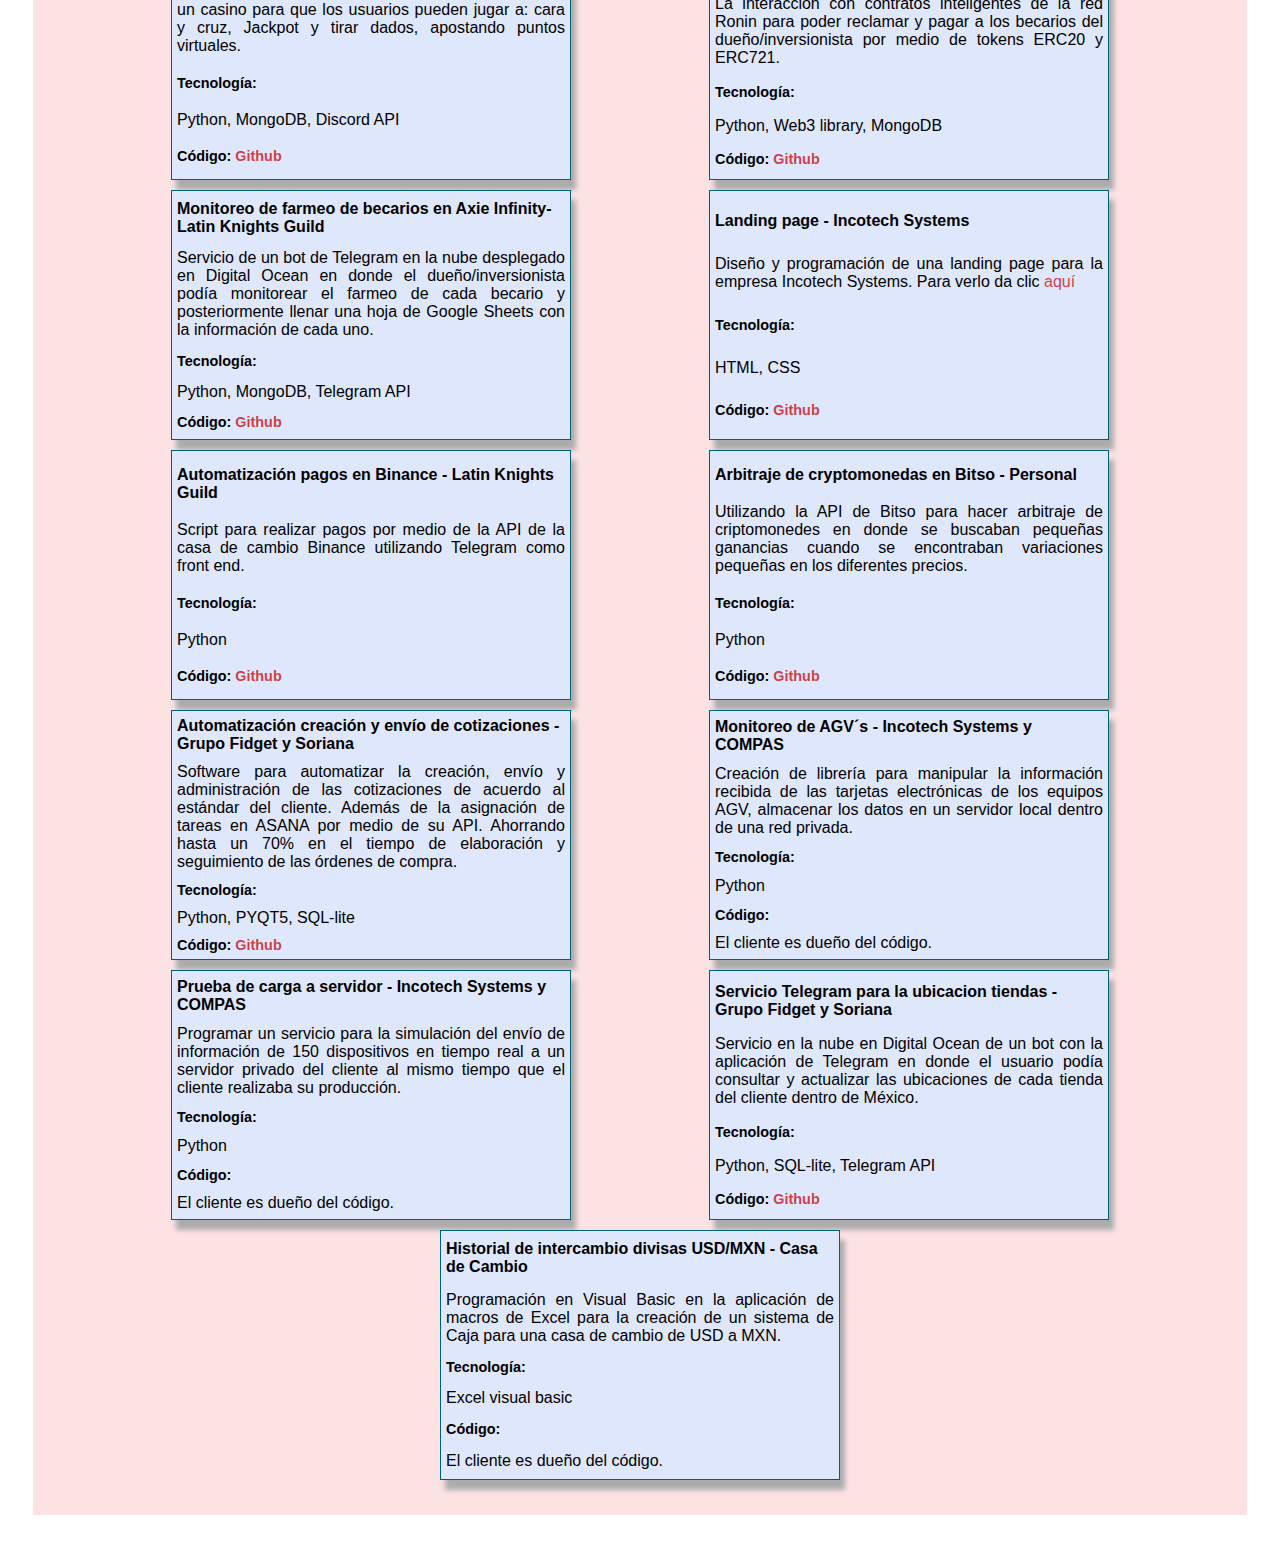
==== commit 6b74a1f2: "remove Twitter information and update years exp" ====
--- a/es.html
+++ b/es.html
@@ -31,7 +31,7 @@
                 <div class="desc_container margin_5px width_100 width_100_media  ">
                     <div class="header"><h2>Mi perfil:</h2></div>
                     <div class="description_about">
-                        <span>Ingeniero en mecatrónica con 2 años de experiencia en testing manual, funcional y exploratorio en Android, IOS y sitios web. Contando con experiencia en la industria manufacturera como diseñador y programador con clientes como Nissan Mexicana, Mercedes-Benz, Infiniti, Tiendas Soriana y Tiendas Oxxo por 6 años, trabajando en liderar equipos multidisciplinarios con responsabilidad, honestidad, aprendiendo continuamente y con la curiosidad del funcionamiento de las tecnologías. </span>
+                        <span>Ingeniero en mecatrónica con 3 años de experiencia en testing manual, funcional y exploratorio en Android, IOS y sitios web. Contando con experiencia en la industria manufacturera como diseñador y programador con clientes como Nissan Mexicana, Mercedes-Benz, Infiniti, Tiendas Soriana y Tiendas Oxxo por 6 años, trabajando en liderar equipos multidisciplinarios con responsabilidad, honestidad, aprendiendo continuamente y con la curiosidad del funcionamiento de las tecnologías. </span>
                     </div>
                 </div>
                 <div class="head_experience margin_5px margin_20px margin_20px_top">
@@ -187,9 +187,6 @@
                             <picture>
                                 <a href="https://github.com/cevm22" target="_blank"><img src="./img/github.png" alt="Github" title='Github' class="exp_img"></a>
                             </picture>
-                            <picture>
-                                <a href="https://twitter.com/Cristian_EVM" target="_blank"><img src="./img/twitter.png" alt="Twitter" title='Twitter' class="exp_img"></a>
-                            </picture>
                         </div>
                     </div>
                     <div class="hobbies margin_5px">
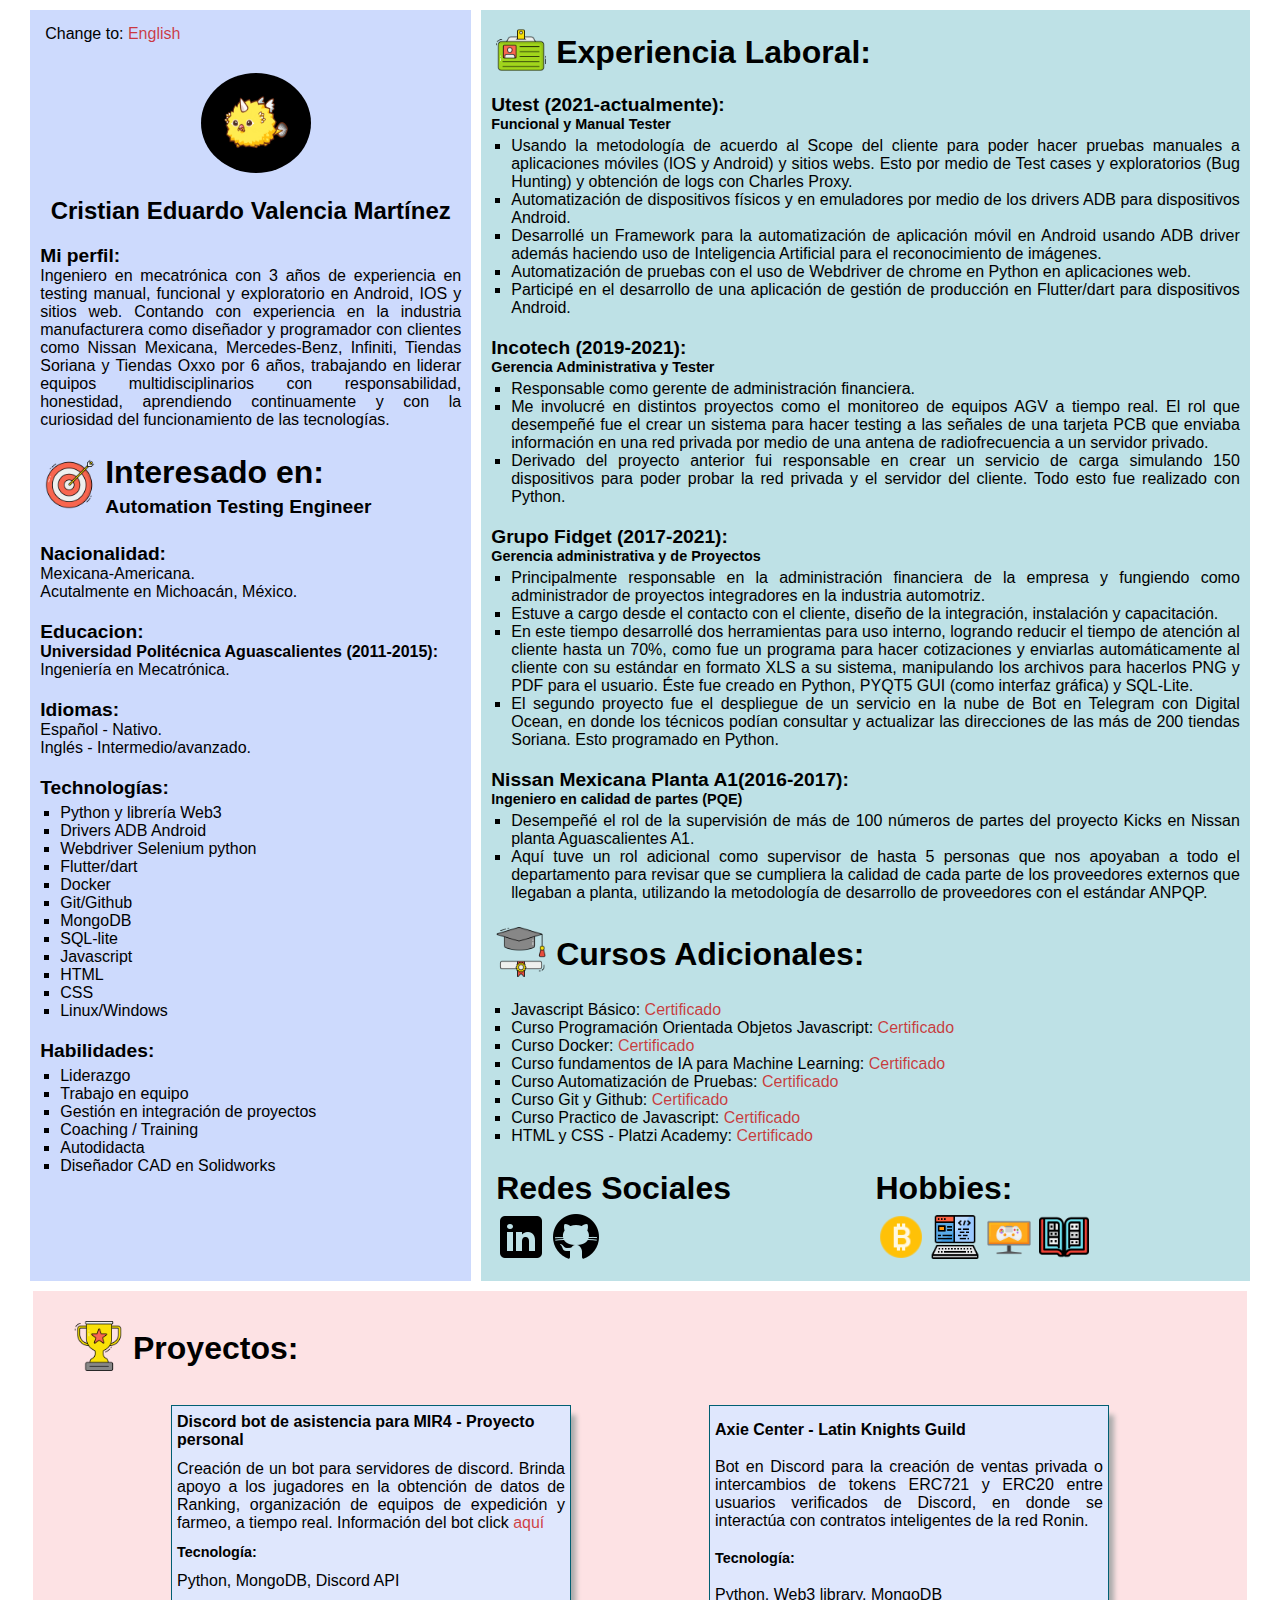
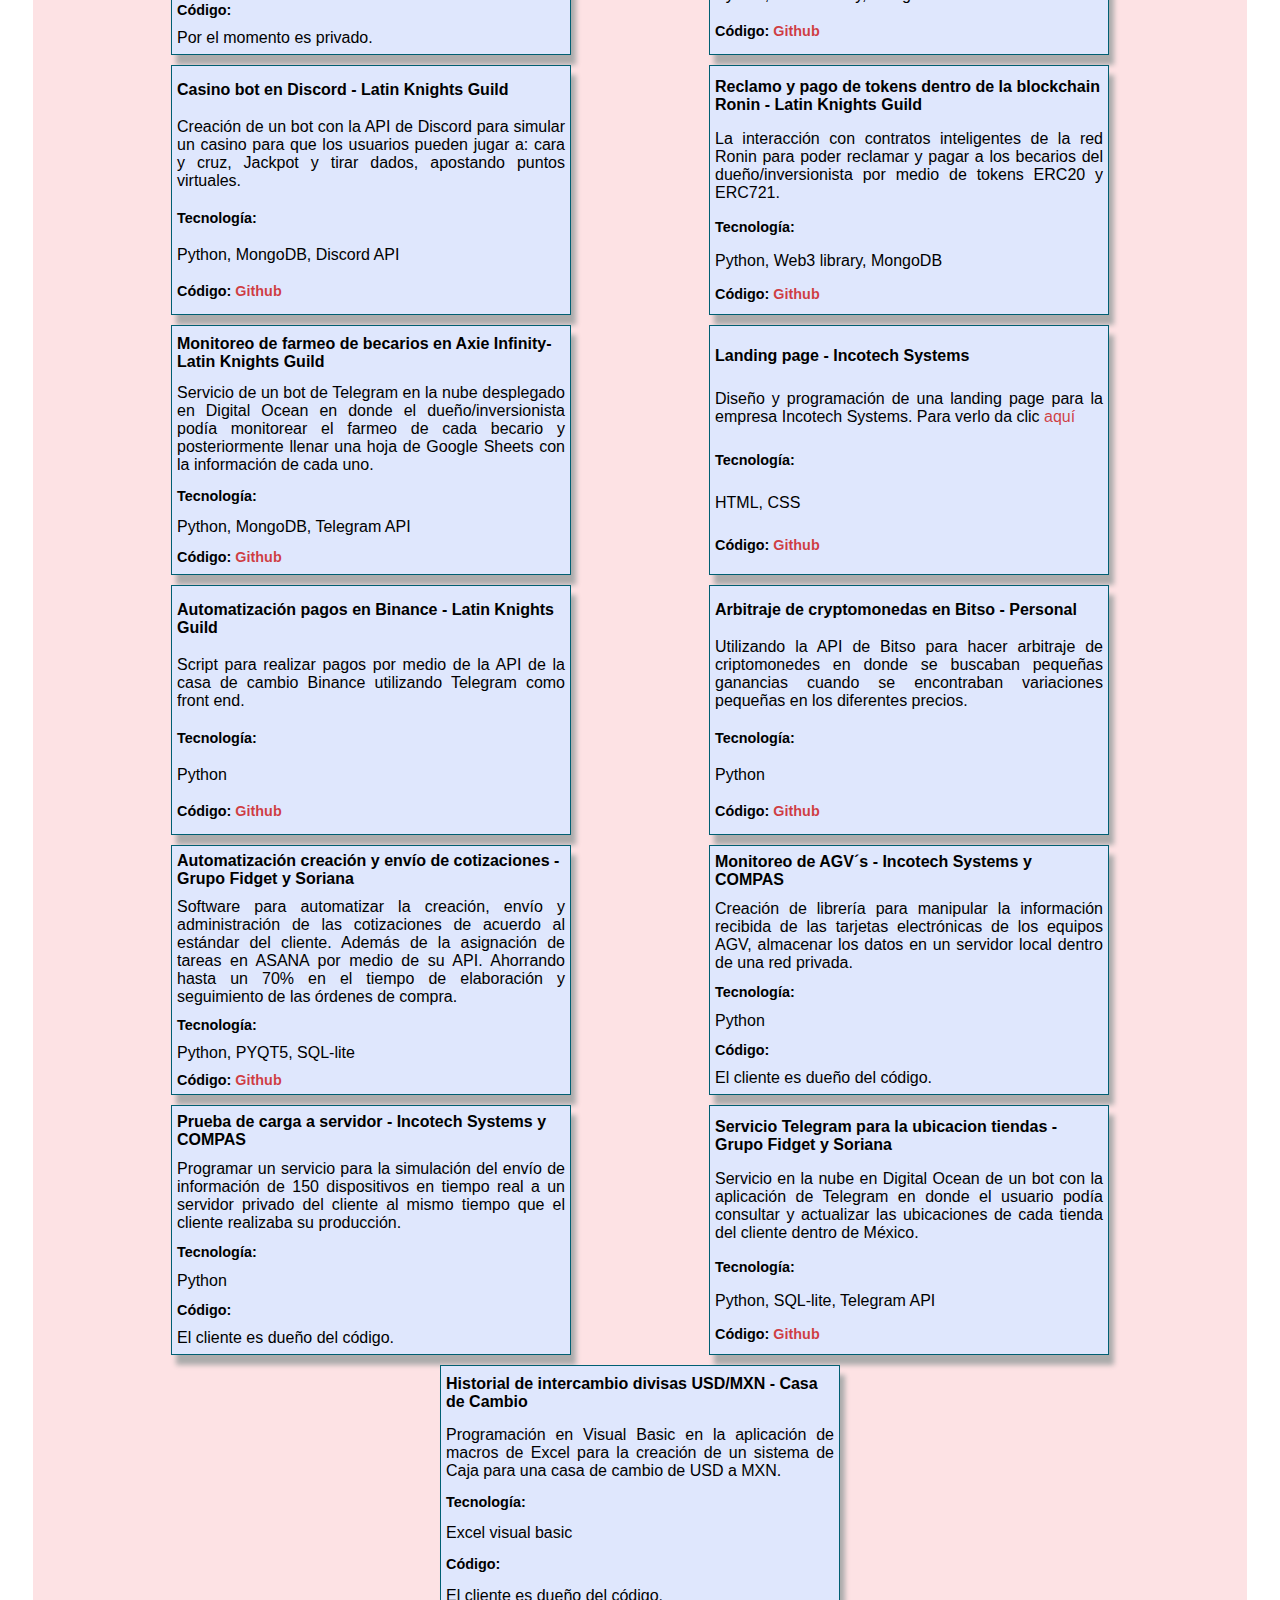
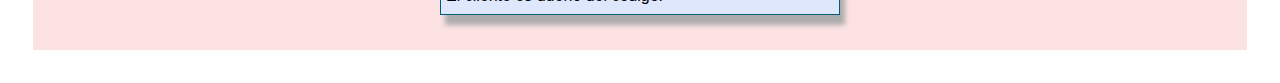
==== commit dddbc376: "Add more job experience descriptions in Utests and add all the certificates in ES" ====
--- a/es.html
+++ b/es.html
@@ -49,7 +49,7 @@
                     <h2>Nacionalidad:</h2>
                     <span>Mexicana-Americana.</span>
                     <br>
-                    <span>Acutalmente en Aguascalientes, Aguascalientes, México.</span>
+                    <span>Acutalmente en Michoacán, México.</span>
                 </div>
                 <div class="academy_container margin_5px width_100 width_100_media margin_20px">
                     <h2>Educacion:</h2>
@@ -60,7 +60,7 @@
                     <h2>Idiomas:</h2>
                     <span>Español - Nativo.</span>
                     <br>
-                    <span>Inglés - Intermedio.</span>
+                    <span>Inglés - Intermedio/avanzado.</span>
                 </div>
 
                 <div class="tech_container margin_5px width_100_media margin_20px">
@@ -68,13 +68,16 @@
                         <h2>Technologías:</h2>
                         <ul>
                             <li>Python y librería Web3</li>
+                            <li>Drivers ADB Android</li>
+                            <li>Webdriver  Selenium python</li>
+                            <li>Flutter/dart</li>
+                            <li>Docker</li>
                             <li>Git/Github</li>
                             <li>MongoDB</li>
                             <li>SQL-lite</li>
                             <li>Javascript</li>
                             <li>HTML</li>
                             <li>CSS</li>
-                            <li>Selenium</li>
                             <li>Linux/Windows</li>
                         </ul>
                     </div>
@@ -112,7 +115,19 @@
                             <h2>Utest (2021-actualmente):</h2>
                             <h4>Funcional y Manual Tester</h4>
                             <ul>
-                                <li>De acuerdo al scope de cada cliente, se procede a hacer pruebas manuales a aplicaciones móviles (IOS y Android) y sitios webs. Esto por medio de Test cases y exploratorios (Bug Hunting) y obtención de logs por medio de Charles Proxy. Los resultados se reportan acorde el formato de cada cliente. </li>
+                                <li>Usando la metodología de acuerdo al Scope del cliente para poder hacer pruebas manuales a aplicaciones móviles (IOS y Android) y sitios webs. Esto por medio de Test cases y exploratorios (Bug Hunting) y obtención de logs con Charles Proxy. </li>
+                                <li>
+                                    Automatización de dispositivos físicos y en emuladores por medio de los drivers ADB para dispositivos Android.
+                                </li>
+                                <li>
+                                    Desarrollé un Framework para la automatización de aplicación móvil en Android usando ADB driver además haciendo uso de Inteligencia Artificial para el reconocimiento de imágenes.
+                                </li>
+                                <li>
+                                    Automatización de pruebas con el uso de Webdriver de chrome en Python en aplicaciones web.
+                                </li>
+                                <li>
+                                    Participé en el desarrollo de una aplicación de gestión de producción en Flutter/dart para dispositivos Android.
+                                </li>
                             </ul>
                         </div>
                         
@@ -133,7 +148,7 @@
 
                     <div class="fidget margin_5px">
                         <div class="skills_list ">
-                            <h2>Grupo Fidget (2017-2022):</h2>
+                            <h2>Grupo Fidget (2017-2021):</h2>
                             <h4>Gerencia administrativa y de Proyectos</h4>
                             <ul>
                                 <li>Principalmente responsable en la administración financiera de la empresa y fungiendo como administrador de proyectos integradores en la industria automotriz.</li>
@@ -169,9 +184,22 @@
                     <div class="skills_container  margin_5px">
                         <div class="skills_list ">
                             <ul>
-                                <li>HTML y CSS  - Platzi Academy: <a href="https://platzi.com/p/cristianvalencia22/curso/1814-basico-javascript/diploma/detalle/" target="_blank">Certificado</a></li>
-                                <li>Javascript Básico - Platzi Academy: <a href="https://platzi.com/p/cristianvalencia22/curso/2008-html-css/diploma/detalle/" target="_blank">Certificado</a></li></li>
-                                <li>Intro a Automatización Pruebas - Platzi Academy: <a href="https://platzi.com/p/cristianvalencia22/curso/2620-automatizacion-pruebas/diploma/detalle/" target="_blank">Certificado</a></li></li>
+                                <li>Javascript Básico: <a href="https://platzi.com/p/cristianvalencia22/curso/1814-basico-javascript/diploma/detalle/" target="_blank">Certificado</a></li>
+
+                                <li>Curso Programación Orientada Objetos Javascript:  <a href="https://platzi.com/p/cristianvalencia22/curso/2332-javascript-poo/diploma/detalle/" target="_blank">Certificado</a></li>
+
+                                <li>Curso Docker:  <a href="https://platzi.com/p/cristianvalencia22/curso/2066-docker/diploma/detalle/" target="_blank">Certificado</a></li>
+
+                                <li>Curso fundamentos de IA para Machine Learning:  <a href="https://platzi.com/p/cristianvalencia22/curso/6935-ia-data-ml/diploma/detalle/" target="_blank">Certificado</a></li>
+
+                                <li>Curso Automatización de Pruebas:  <a href="https://platzi.com/p/cristianvalencia22/curso/2620-automatizacion-pruebas/diploma/detalle/" target="_blank">Certificado</a></li>
+
+                                <li>Curso Git y Github:  <a href="https://platzi.com/p/cristianvalencia22/curso/1557-git-github/diploma/detalle/" target="_blank">Certificado</a></li>
+
+                                <li>Curso Practico de Javascript:  <a href="https://platzi.com/p/cristianvalencia22/curso/2327-javascript-practico-2021/diploma/detalle/" target="_blank">Certificado</a></li>
+
+                                <li>HTML y CSS  - Platzi Academy: <a href="https://platzi.com/p/cristianvalencia22/curso/2008-html-css/diploma/detalle/" target="_blank">Certificado</a></li>
+
 
                             </ul>
                         </div>
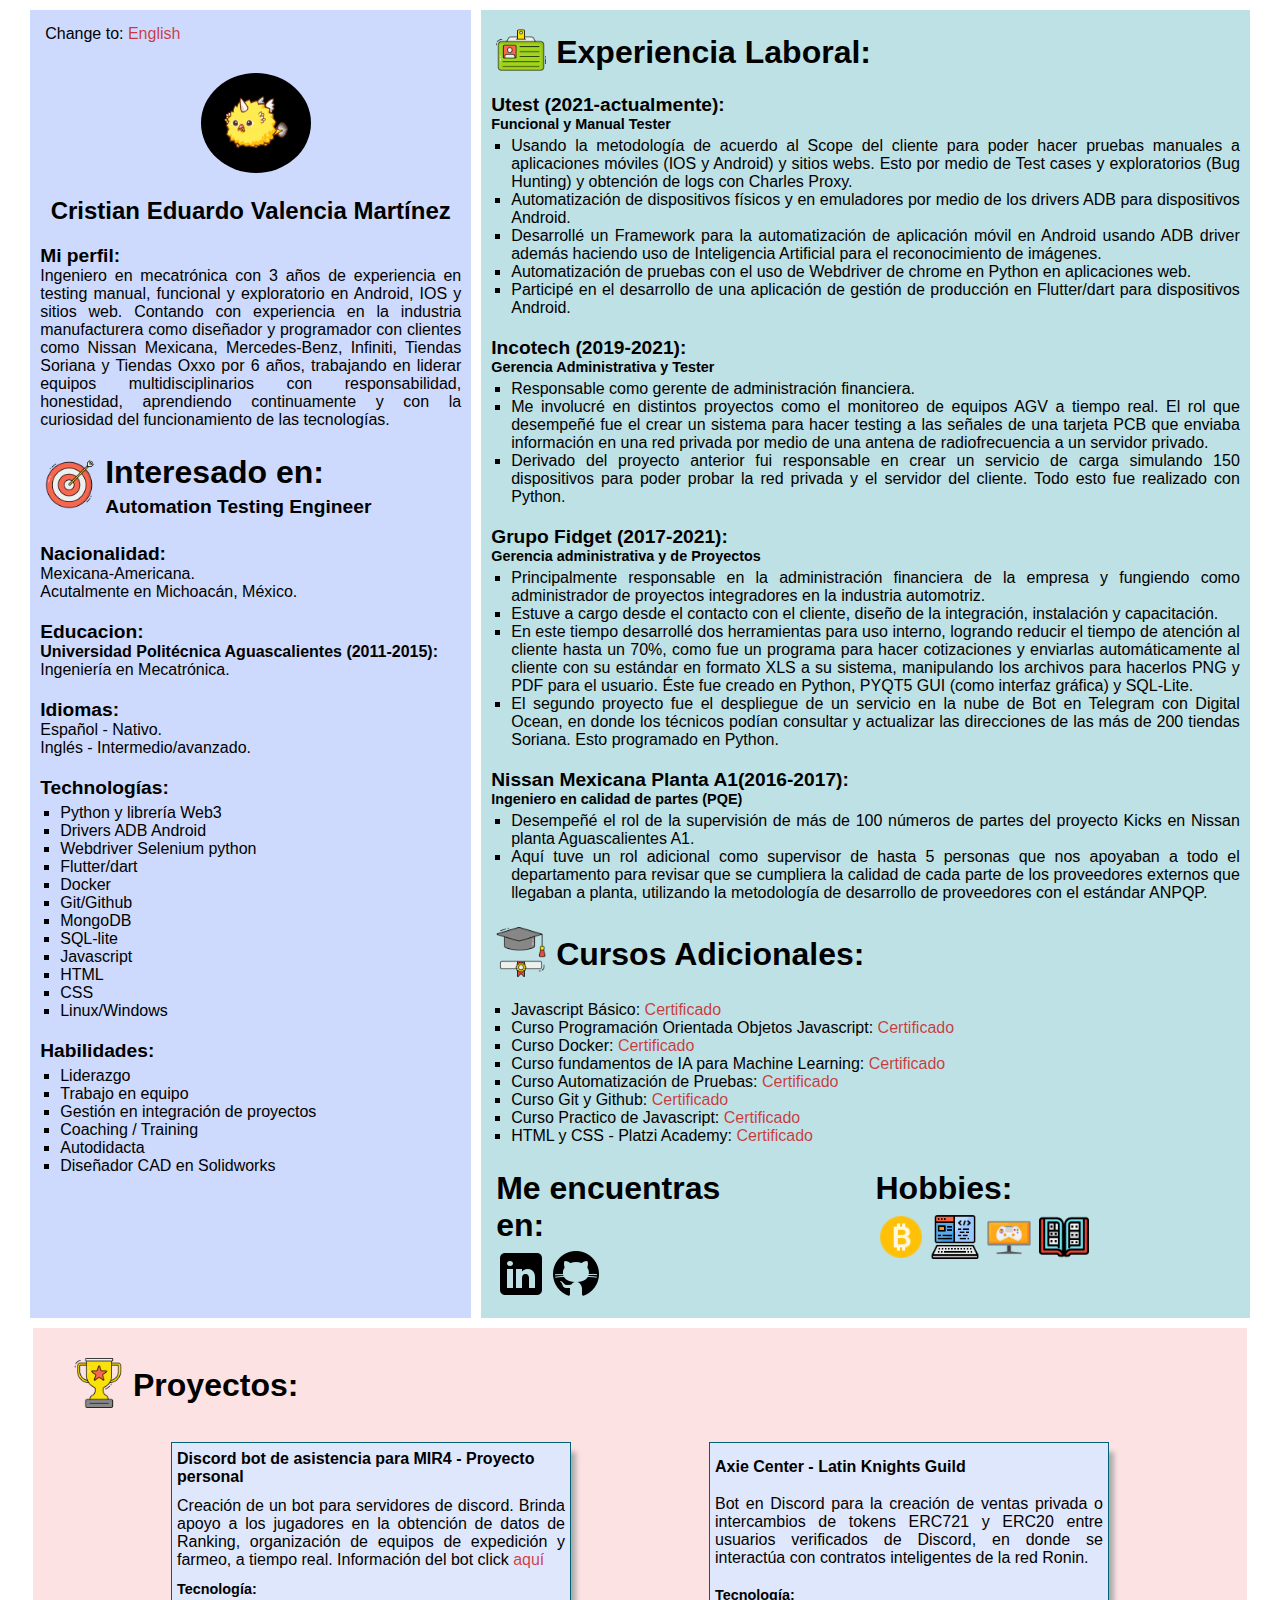
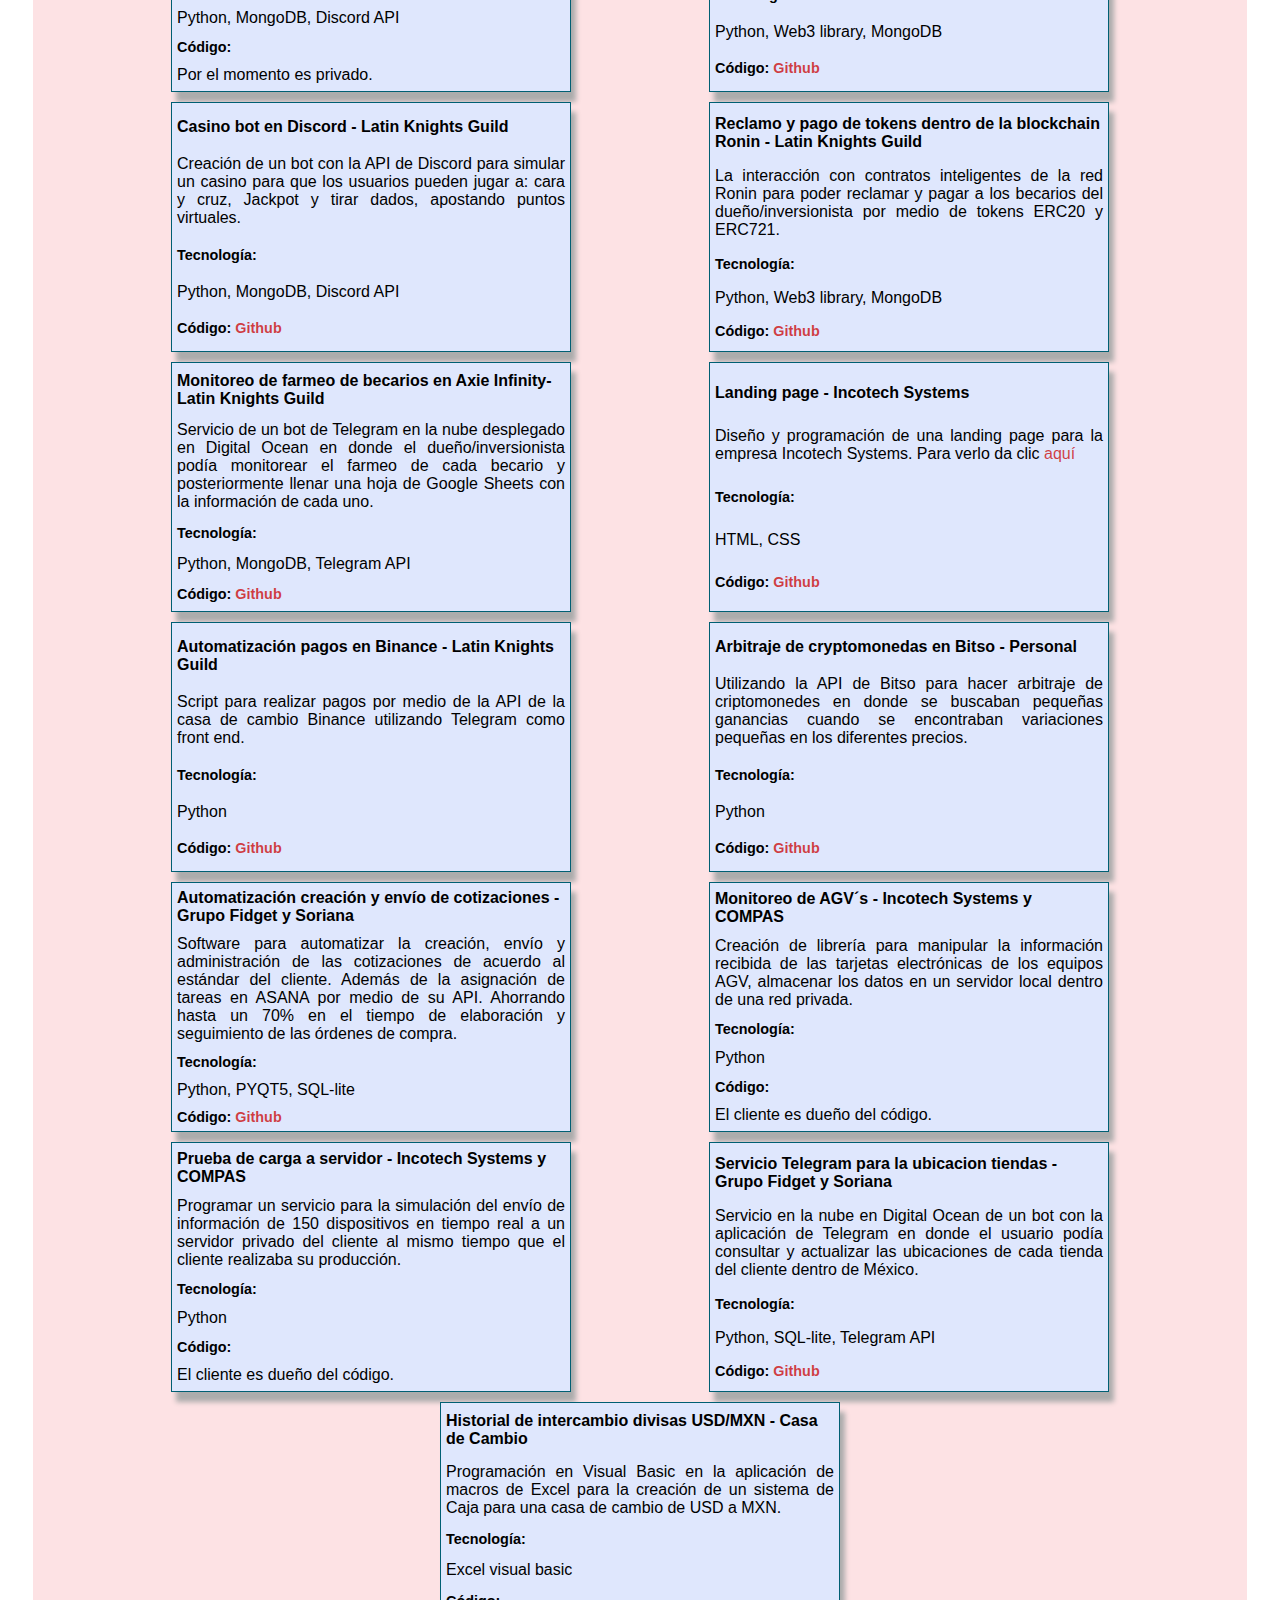
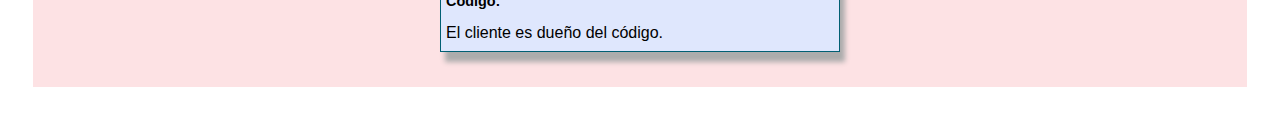
==== commit 41c834de: "linter and change find me in /es.html" ====
--- a/es.html
+++ b/es.html
@@ -1,48 +1,57 @@
 <!DOCTYPE html>
 <html lang="en">
+
 <head>
     <meta charset="UTF-8">
     <meta http-equiv="X-UA-Compatible" content="IE=edge">
     <meta name="viewport" content="width=device-width, initial-scale=1.0 maximum-scale=1.0, user-scalable=no">
     <!-- <meta name="description" content="Incotech Systems - Electronics design and manufacture, Software development: Web, mobile and custom integrations."> -->
-    <meta name="robots" content="index,follow"/>
+    <meta name="robots" content="index,follow" />
     <link rel="stylesheet" href="./css/estilos.css">
     <title>Cristian Valencia</title>
 </head>
+
 <body>
     <main>
         <div class="main_container">
-        <section class="my_info_container">
-            <div class="lang_ch">
-                <span>Change to: </span>
-                <a href="./index.html">English</a>
-            </div>
+            <section class="my_info_container">
+                <div class="lang_ch">
+                    <span>Change to: </span>
+                    <a href="./index.html">English</a>
+                </div>
                 <div class="photo_container">
                     <picture class="picture_photo">
                         <img src="./img/photo.png" alt="Profile photo" class="photo">
                     </picture>
                 </div>
-                
+
                 <div class="name_container width_100_media ">
                     <div class="name">
                         <h1> Cristian Eduardo Valencia Martínez</h1>
                     </div>
                 </div>
                 <div class="desc_container margin_5px width_100 width_100_media  ">
-                    <div class="header"><h2>Mi perfil:</h2></div>
+                    <div class="header">
+                        <h2>Mi perfil:</h2>
+                    </div>
                     <div class="description_about">
-                        <span>Ingeniero en mecatrónica con 3 años de experiencia en testing manual, funcional y exploratorio en Android, IOS y sitios web. Contando con experiencia en la industria manufacturera como diseñador y programador con clientes como Nissan Mexicana, Mercedes-Benz, Infiniti, Tiendas Soriana y Tiendas Oxxo por 6 años, trabajando en liderar equipos multidisciplinarios con responsabilidad, honestidad, aprendiendo continuamente y con la curiosidad del funcionamiento de las tecnologías. </span>
+                        <span>Ingeniero en mecatrónica con 3 años de experiencia en testing manual, funcional y
+                            exploratorio en Android, IOS y sitios web. Contando con experiencia en la industria
+                            manufacturera como diseñador y programador con clientes como Nissan Mexicana, Mercedes-Benz,
+                            Infiniti, Tiendas Soriana y Tiendas Oxxo por 6 años, trabajando en liderar equipos
+                            multidisciplinarios con responsabilidad, honestidad, aprendiendo continuamente y con la
+                            curiosidad del funcionamiento de las tecnologías. </span>
                     </div>
                 </div>
                 <div class="head_experience margin_5px margin_20px margin_20px_top">
                     <div class="experience_img margin_5px ">
-                        <picture >
-                            <img src="./img/goal.png "  alt="Profile photo" class="exp_img">
+                        <picture>
+                            <img src="./img/goal.png " alt="Profile photo" class="exp_img">
                         </picture>
                     </div>
                     <div>
-                    <h1 class="exp_text_header margin_5px width_100">Interesado en:</h1>
-                    <h2 class="exp_text_header margin_5px width_100">Automation Testing Engineer</h2>
+                        <h1 class="exp_text_header margin_5px width_100">Interesado en:</h1>
+                        <h2 class="exp_text_header margin_5px width_100">Automation Testing Engineer</h2>
                     </div>
                 </div>
                 <div class="nationality_container margin_5px width_100 width_100_media margin_20px">
@@ -69,7 +78,7 @@
                         <ul>
                             <li>Python y librería Web3</li>
                             <li>Drivers ADB Android</li>
-                            <li>Webdriver  Selenium python</li>
+                            <li>Webdriver Selenium python</li>
                             <li>Flutter/dart</li>
                             <li>Docker</li>
                             <li>Git/Github</li>
@@ -95,267 +104,357 @@
                         </ul>
                     </div>
                 </div>
-        </section>
-
-        <section class="principal">
-            <div class="container">
-               
-                <div class="head_experience margin_5px">
-                    <div class="experience_img margin_5px">
-                        <picture>
-                            <img src="./img/id-card.png" alt="Profile photo" class="exp_img">
-                        </picture>
-                    </div>
-                    <h1 class="exp_text_header margin_5px">Experiencia Laboral:</h1>
-                </div>
-                <div class="laboral_container ">
-                    <!-- utest -->
-                    <div class="utest  margin_5px">
-                        <div class="skills_list ">
-                            <h2>Utest (2021-actualmente):</h2>
-                            <h4>Funcional y Manual Tester</h4>
-                            <ul>
-                                <li>Usando la metodología de acuerdo al Scope del cliente para poder hacer pruebas manuales a aplicaciones móviles (IOS y Android) y sitios webs. Esto por medio de Test cases y exploratorios (Bug Hunting) y obtención de logs con Charles Proxy. </li>
-                                <li>
-                                    Automatización de dispositivos físicos y en emuladores por medio de los drivers ADB para dispositivos Android.
-                                </li>
-                                <li>
-                                    Desarrollé un Framework para la automatización de aplicación móvil en Android usando ADB driver además haciendo uso de Inteligencia Artificial para el reconocimiento de imágenes.
-                                </li>
-                                <li>
-                                    Automatización de pruebas con el uso de Webdriver de chrome en Python en aplicaciones web.
-                                </li>
-                                <li>
-                                    Participé en el desarrollo de una aplicación de gestión de producción en Flutter/dart para dispositivos Android.
-                                </li>
-                            </ul>
-                        </div>
-                        
-                    </div>
-
-                    <div class="incotech margin_5px">
-                        <div class="skills_list ">
-                            <h2>Incotech (2019-2021):</h2>
-                            <h4>Gerencia Administrativa y Tester </h4>
-                            <ul>
-                                <li>Responsable como gerente de administración financiera.</li>
-                                <li>Me involucré en distintos proyectos como el monitoreo de equipos AGV a tiempo real. El rol que desempeñé fue el crear un sistema para hacer testing a las señales de una tarjeta PCB que enviaba información en una red privada por medio de una antena de radiofrecuencia a un servidor privado. </li>
-                                <li>Derivado del proyecto anterior fui responsable en crear un servicio de carga simulando 150 dispositivos para poder probar la red privada y el servidor del cliente. Todo esto fue realizado con Python.</li>
-                            </ul>
-                        </div>
-
-                    </div>
-
-                    <div class="fidget margin_5px">
-                        <div class="skills_list ">
-                            <h2>Grupo Fidget (2017-2021):</h2>
-                            <h4>Gerencia administrativa y de Proyectos</h4>
-                            <ul>
-                                <li>Principalmente responsable en la administración financiera de la empresa y fungiendo como administrador de proyectos integradores en la industria automotriz.</li>
-                                <li>Estuve a cargo desde el contacto con el cliente, diseño de la integración, instalación y capacitación. </li>
-                                <li>En este tiempo desarrollé dos herramientas para uso interno, logrando reducir el tiempo de atención al cliente hasta un 70%, como fue un programa para hacer cotizaciones y enviarlas automáticamente al cliente con su estándar en formato XLS a su sistema, manipulando los archivos para hacerlos PNG y PDF para el usuario. Éste fue creado en Python, PYQT5 GUI (como interfaz gráfica) y SQL-Lite. </li>
-                                <li>El segundo proyecto fue el despliegue de un servicio en la nube de Bot en Telegram con Digital Ocean, en donde los técnicos podían consultar y actualizar las direcciones de las más de 200 tiendas Soriana. Esto programado en Python.</li>
-                            </ul>
-                        </div>
-                    </div>
-
-                    <div class="nissan margin_5px">
-                        <div class="skills_list ">
-                            <h2>Nissan Mexicana Planta A1(2016-2017):</h2>
-                            <h4>Ingeniero en calidad de partes (PQE)</h4>
-                            <ul>
-                                <li>Desempeñé el rol de la supervisión de más de 100 números de partes del proyecto Kicks en Nissan planta Aguascalientes A1.</li>
-                                <li>Aquí tuve un  rol adicional como supervisor de hasta 5 personas que nos apoyaban a todo el departamento para revisar que se cumpliera la calidad de cada parte de los proveedores externos que llegaban a planta, utilizando la metodología de desarrollo de proveedores con el estándar ANPQP.</li>
-                            </ul>
-                        </div>
-
-                    </div>
-                    
+            </section>
+
+            <section class="principal">
+                <div class="container">
+
                     <div class="head_experience margin_5px">
                         <div class="experience_img margin_5px">
                             <picture>
-                                <img src="./img/graduation.png" alt="Profile photo" class="exp_img">
+                                <img src="./img/id-card.png" alt="Profile photo" class="exp_img">
                             </picture>
                         </div>
-                        <h1 class="exp_text_header margin_5px">Cursos Adicionales:</h1>
-                    </div>
-
-
-                    <div class="skills_container  margin_5px">
-                        <div class="skills_list ">
-                            <ul>
-                                <li>Javascript Básico: <a href="https://platzi.com/p/cristianvalencia22/curso/1814-basico-javascript/diploma/detalle/" target="_blank">Certificado</a></li>
-
-                                <li>Curso Programación Orientada Objetos Javascript:  <a href="https://platzi.com/p/cristianvalencia22/curso/2332-javascript-poo/diploma/detalle/" target="_blank">Certificado</a></li>
-
-                                <li>Curso Docker:  <a href="https://platzi.com/p/cristianvalencia22/curso/2066-docker/diploma/detalle/" target="_blank">Certificado</a></li>
-
-                                <li>Curso fundamentos de IA para Machine Learning:  <a href="https://platzi.com/p/cristianvalencia22/curso/6935-ia-data-ml/diploma/detalle/" target="_blank">Certificado</a></li>
-
-                                <li>Curso Automatización de Pruebas:  <a href="https://platzi.com/p/cristianvalencia22/curso/2620-automatizacion-pruebas/diploma/detalle/" target="_blank">Certificado</a></li>
-
-                                <li>Curso Git y Github:  <a href="https://platzi.com/p/cristianvalencia22/curso/1557-git-github/diploma/detalle/" target="_blank">Certificado</a></li>
-
-                                <li>Curso Practico de Javascript:  <a href="https://platzi.com/p/cristianvalencia22/curso/2327-javascript-practico-2021/diploma/detalle/" target="_blank">Certificado</a></li>
-
-                                <li>HTML y CSS  - Platzi Academy: <a href="https://platzi.com/p/cristianvalencia22/curso/2008-html-css/diploma/detalle/" target="_blank">Certificado</a></li>
-
-
-                            </ul>
-                        </div>
-                    </div>
-
-                    <div class="more_info">
-                    <div class="find_me margin_5px">
-                        <h1 class="exp_text_header margin_5px">Redes Sociales</h1>
-                        <div class=" margin_5px">
-                            <picture>
-                                <a href="https://www.linkedin.com/in/cristian-eduardo-valencia-mart%C3%ADnez-9a03b1103/" target="_blank"><img src="./img/linkedin.png" alt="Linkedin"  class="exp_img" title='Linkedin'></a>
-                            </picture>
-                            <picture>
-                                <a href="https://github.com/cevm22" target="_blank"><img src="./img/github.png" alt="Github" title='Github' class="exp_img"></a>
-                            </picture>
-                        </div>
-                    </div>
-                    <div class="hobbies margin_5px">
-                        <h1 class="exp_text_header margin_5px">Hobbies:</h1>
-                        <div class=" margin_5px">
-                            <picture>
-                                <a ><img src="./img/btc.png" alt="btc" title="Crypto, web3 and metaverse" class="exp_img"></a>
-                            </picture>
-                            <picture>
-                                <a ><img src="./img/coding.png" alt="Profile photo" title="Coding own projects" class="exp_img"></a>
-                            </picture>
-                            <picture>
-                                <a ><img src="./img/gaming.png" alt="Profile photo" title="Gaming" class="exp_img"></a>
-                            </picture>
-                            <picture>
-                                <a ><img src="./img/manga.png" alt="Profile photo" title="Manga and Anime" class="exp_img"></a>
-                            </picture>
-                        </div>
-                    </div>
-                    </div>
-                </div>
-
-
-            </div>
-
-        </section>
-
-        <section class="projects_container_width">
-            <div class="head_experience left_margin">
-                <div class="experience_img margin_5px">
-                    <picture>
-                        <img src="./img/award.png" alt="Profile photo" class="exp_img">
-                    </picture>
-                </div>
-                <h1 class="exp_text_header margin_5px">Proyectos:</h1>
-            </div>
-
-            <div class="projects_container">
-                <div class="landing_incotech margin_5px card_main">
-                    <h3 class="margin_5px">Landing page - Incotech Systems</h3>
-                    <span class="margin_5px">Diseño y programación de una landing page para la empresa Incotech Systems. Para verlo da clic <a href="https://www.incotechsystems.com/" target="_blanck">aquí</a>  </span>
-                    <h4 class="margin_5px">Tecnología:</h4>
-                    <span class="margin_5px">HTML, CSS </span>
-                    <h4 class="margin_5px">Código: <a href="https://github.com/cevm22/incotech" target="_blank">Github</a></h4>
-                </div>
-                <div class="mir4_bot margin_5px card_main">
-                    <h3 class="margin_5px">Discord bot de asistencia para MIR4 - Proyecto personal</h3>
-                    <span class="margin_5px">Creación de un bot para servidores de discord. Brinda apoyo a los jugadores en la obtención de datos de Ranking, organización de equipos de expedición y farmeo, a tiempo real. Información del bot click <a href="https://discord.gg/Y7FH37KDJU" target="_blanck">aquí</a>  </span>
-                    <h4 class="margin_5px">Tecnología:</h4>
-                    <span class="margin_5px">Python, MongoDB, Discord API </span>
-                    <h4 class="margin_5px">Código:</h4><span class="margin_5px">Por el momento es privado.</span>
-                </div>
-                <div class="cotizaciones_Soriana margin_5px card_main">
-                    <h3 class="margin_5px">Automatización creación y envío de cotizaciones - Grupo Fidget y Soriana</h3>
-                    <span class="margin_5px">Software para automatizar la creación, envío y administración de las cotizaciones de acuerdo al estándar del cliente. Además de la asignación de tareas en ASANA por medio de su API. Ahorrando hasta un 70% en el tiempo de elaboración y seguimiento de las órdenes de compra. </span>
-                    <h4 class="margin_5px">Tecnología:</h4>
-                    <span class="margin_5px">Python, PYQT5, SQL-lite</span>
-                    <h4 class="margin_5px">Código: <a href="https://github.com/cevm22/cotizador" target="_blank">Github</a></h4>
-                </div>
-                <div class="telegarm_tiendas margin_5px card_main">
-                    <h3 class="margin_5px">Servicio Telegram para la ubicacion tiendas - Grupo Fidget y Soriana</h3>
-                    <span class="margin_5px"> Servicio en la nube en Digital Ocean de un bot con la aplicación de Telegram en donde el usuario podía consultar y actualizar las ubicaciones de cada tienda del cliente dentro de México. </span>
-                    <h4 class="margin_5px">Tecnología:</h4>
-                    <span class="margin_5px">Python, SQL-lite, Telegram API</span>
-                    <h4 class="margin_5px">Código: <a href="https://github.com/cevm22/telegram_bot_stores" target="_blank">Github</a></h4>
-                </div>
-                <div class="telegram_scholars_farm margin_5px card_main">
-                    <h3 class="margin_5px">Monitoreo de farmeo de becarios en Axie Infinity- Latin Knights Guild</h3>
-                    <span class="margin_5px"> Servicio de un bot de Telegram en la nube desplegado en Digital Ocean en donde el dueño/inversionista podía monitorear el farmeo de cada becario y posteriormente llenar una hoja de Google Sheets con la información de cada uno.</span>
-                    <h4 class="margin_5px">Tecnología:</h4>
-                    <span class="margin_5px">Python, MongoDB, Telegram API</span>
-                    <h4 class="margin_5px">Código: <a href="https://github.com/cevm22/scholars_telegram_farm" target="_blank">Github</a></h4>
-                </div>
-                <div class="discord_casino margin_5px card_main">
-                    <h3 class="margin_5px">Casino bot en Discord - Latin Knights Guild</h3>
-                    <span class="margin_5px"> Creación de un bot con la API de Discord para simular un casino para que los usuarios pueden jugar a: cara y cruz, Jackpot y tirar dados, apostando puntos virtuales.</span>
-                    <h4 class="margin_5px">Tecnología:</h4>
-                    <span class="margin_5px">Python, MongoDB, Discord API</span>
-                    <h4 class="margin_5px">Código: <a href="https://github.com/cevm22/cryptocasino" target="_blank">Github</a></h4>
-                </div>
-                <div class="send_tokens_ron margin_5px card_main">
-                    <h3 class="margin_5px">Reclamo y pago de tokens dentro de la blockchain Ronin - Latin Knights Guild</h3>
-                    <span class="margin_5px">La interacción con contratos inteligentes de la red Ronin para poder reclamar y pagar a los becarios del dueño/inversionista por medio de tokens ERC20 y ERC721.</span>
-                    <h4 class="margin_5px">Tecnología:</h4>
-                    <span class="margin_5px">Python, Web3 library, MongoDB </span>
-                    <h4 class="margin_5px">Código: <a href="https://github.com/cevm22/axie_center" target="_blank">Github</a></h4>
-                </div>
-                <div class="bot_binance margin_5px card_main">
-                    <h3 class="margin_5px">Automatización pagos en Binance - Latin Knights Guild</h3>
-                    <span class="margin_5px">Script para realizar pagos por medio de la API de la casa de cambio Binance utilizando Telegram como front end.</span>
-                    <h4 class="margin_5px">Tecnología:</h4>
-                    <span class="margin_5px">Python </span>
-                    <h4 class="margin_5px">Código: <a href="https://github.com/cevm22/binance-payment" target="_blank">Github</a></h4>
-                </div>
-                <div class="discord_assets_erc721 margin_5px card_main">
-                    <h3 class="margin_5px">Axie Center - Latin Knights Guild</h3>
-                    <span class="margin_5px"> Bot en Discord para la creación de ventas privada o intercambios de tokens ERC721 y ERC20 entre usuarios verificados de Discord, en donde se interactúa con contratos inteligentes de la red Ronin.</span>
-                    <h4 class="margin_5px">Tecnología:</h4>
-                    <span class="margin_5px">Python, Web3 library, MongoDB </span>
-                    <h4 class="margin_5px">Código: <a href="https://github.com/cevm22/axie_center" target="_blank">Github</a></h4>
-                </div>
-                <div class="arbitraje_bitso margin_5px card_main">
-                    <h3 class="margin_5px">Arbitraje de cryptomonedas en Bitso - Personal</h3>
-                    <span class="margin_5px">Utilizando la API de Bitso para hacer arbitraje de criptomonedes en donde se buscaban pequeñas ganancias cuando se encontraban variaciones pequeñas en los diferentes precios.</span>
-                    <h4 class="margin_5px">Tecnología:</h4>
-                    <span class="margin_5px">Python </span>
-                    <h4 class="margin_5px">Código: <a href="https://github.com/cevm22/arbitrage_bitso" target="_blank">Github</a></h4>
-                </div>
-                <div class="agv_compas margin_5px card_main">
-                    <h3 class="margin_5px">Monitoreo de AGV´s - Incotech Systems y COMPAS</h3>
-                    <span class="margin_5px">Creación de librería para manipular la información recibida de las tarjetas electrónicas de los equipos AGV, almacenar los datos en un servidor local dentro de una red privada. </span>
-                    <h4 class="margin_5px">Tecnología:</h4>
-                    <span class="margin_5px">Python </span>
-                    <h4 class="margin_5px">Código: </h4>
-                    <span class="margin_5px">El cliente es dueño del código.</span>
-                </div>
-                <div class="agv_compas_load margin_5px card_main">
-                    <h3 class="margin_5px">Prueba de carga a servidor - Incotech Systems y COMPAS</h3>
-                    <span class="margin_5px">Programar un servicio para la simulación del envío de información de 150 dispositivos en tiempo real a un servidor privado del cliente al mismo tiempo que el cliente realizaba su producción.</span>
-                    <h4 class="margin_5px">Tecnología:</h4>
-                    <span class="margin_5px">Python </span>
-                    <h4 class="margin_5px">Código: </h4>
-                    <span class="margin_5px">El cliente es dueño del código.</span>
-                </div>
-                
-                <div class="macrox_excel margin_5px card_main">
-                    <h3 class="margin_5px">Historial de intercambio divisas USD/MXN - Casa de Cambio</h3>
-                    <span class="margin_5px">Programación en Visual Basic en la aplicación de macros de Excel para la creación de un sistema de Caja para una casa de cambio de USD a MXN. </span>
-                    <h4 class="margin_5px">Tecnología:</h4>
-                    <span class="margin_5px">Excel visual basic </span>
-                    <h4 class="margin_5px">Código: </h4>
-                    <span class="margin_5px">El cliente es dueño del código.</span>
-                </div>
-                
-            </div>
-        </section>
-
-
-
-    </div>
+                        <h1 class="exp_text_header margin_5px">Experiencia Laboral:</h1>
+                    </div>
+                    <div class="laboral_container ">
+                        <!-- utest -->
+                        <div class="utest  margin_5px">
+                            <div class="skills_list ">
+                                <h2>Utest (2021-actualmente):</h2>
+                                <h4>Funcional y Manual Tester</h4>
+                                <ul>
+                                    <li>Usando la metodología de acuerdo al Scope del cliente para poder hacer pruebas
+                                        manuales a aplicaciones móviles (IOS y Android) y sitios webs. Esto por medio de
+                                        Test cases y exploratorios (Bug Hunting) y obtención de logs con Charles Proxy.
+                                    </li>
+                                    <li>
+                                        Automatización de dispositivos físicos y en emuladores por medio de los drivers
+                                        ADB para dispositivos Android.
+                                    </li>
+                                    <li>
+                                        Desarrollé un Framework para la automatización de aplicación móvil en Android
+                                        usando ADB driver además haciendo uso de Inteligencia Artificial para el
+                                        reconocimiento de imágenes.
+                                    </li>
+                                    <li>
+                                        Automatización de pruebas con el uso de Webdriver de chrome en Python en
+                                        aplicaciones web.
+                                    </li>
+                                    <li>
+                                        Participé en el desarrollo de una aplicación de gestión de producción en
+                                        Flutter/dart para dispositivos Android.
+                                    </li>
+                                </ul>
+                            </div>
+
+                        </div>
+
+                        <div class="incotech margin_5px">
+                            <div class="skills_list ">
+                                <h2>Incotech (2019-2021):</h2>
+                                <h4>Gerencia Administrativa y Tester </h4>
+                                <ul>
+                                    <li>Responsable como gerente de administración financiera.</li>
+                                    <li>Me involucré en distintos proyectos como el monitoreo de equipos AGV a tiempo
+                                        real. El rol que desempeñé fue el crear un sistema para hacer testing a las
+                                        señales de una tarjeta PCB que enviaba información en una red privada por medio
+                                        de una antena de radiofrecuencia a un servidor privado. </li>
+                                    <li>Derivado del proyecto anterior fui responsable en crear un servicio de carga
+                                        simulando 150 dispositivos para poder probar la red privada y el servidor del
+                                        cliente. Todo esto fue realizado con Python.</li>
+                                </ul>
+                            </div>
+
+                        </div>
+
+                        <div class="fidget margin_5px">
+                            <div class="skills_list ">
+                                <h2>Grupo Fidget (2017-2021):</h2>
+                                <h4>Gerencia administrativa y de Proyectos</h4>
+                                <ul>
+                                    <li>Principalmente responsable en la administración financiera de la empresa y
+                                        fungiendo como administrador de proyectos integradores en la industria
+                                        automotriz.</li>
+                                    <li>Estuve a cargo desde el contacto con el cliente, diseño de la integración,
+                                        instalación y capacitación. </li>
+                                    <li>En este tiempo desarrollé dos herramientas para uso interno, logrando reducir el
+                                        tiempo de atención al cliente hasta un 70%, como fue un programa para hacer
+                                        cotizaciones y enviarlas automáticamente al cliente con su estándar en formato
+                                        XLS a su sistema, manipulando los archivos para hacerlos PNG y PDF para el
+                                        usuario. Éste fue creado en Python, PYQT5 GUI (como interfaz gráfica) y
+                                        SQL-Lite. </li>
+                                    <li>El segundo proyecto fue el despliegue de un servicio en la nube de Bot en
+                                        Telegram con Digital Ocean, en donde los técnicos podían consultar y actualizar
+                                        las direcciones de las más de 200 tiendas Soriana. Esto programado en Python.
+                                    </li>
+                                </ul>
+                            </div>
+                        </div>
+
+                        <div class="nissan margin_5px">
+                            <div class="skills_list ">
+                                <h2>Nissan Mexicana Planta A1(2016-2017):</h2>
+                                <h4>Ingeniero en calidad de partes (PQE)</h4>
+                                <ul>
+                                    <li>Desempeñé el rol de la supervisión de más de 100 números de partes del proyecto
+                                        Kicks en Nissan planta Aguascalientes A1.</li>
+                                    <li>Aquí tuve un rol adicional como supervisor de hasta 5 personas que nos apoyaban
+                                        a todo el departamento para revisar que se cumpliera la calidad de cada parte de
+                                        los proveedores externos que llegaban a planta, utilizando la metodología de
+                                        desarrollo de proveedores con el estándar ANPQP.</li>
+                                </ul>
+                            </div>
+
+                        </div>
+
+                        <div class="head_experience margin_5px">
+                            <div class="experience_img margin_5px">
+                                <picture>
+                                    <img src="./img/graduation.png" alt="Profile photo" class="exp_img">
+                                </picture>
+                            </div>
+                            <h1 class="exp_text_header margin_5px">Cursos Adicionales:</h1>
+                        </div>
+
+
+                        <div class="skills_container  margin_5px">
+                            <div class="skills_list ">
+                                <ul>
+                                    <li>Javascript Básico: <a
+                                            href="https://platzi.com/p/cristianvalencia22/curso/1814-basico-javascript/diploma/detalle/"
+                                            target="_blank">Certificado</a></li>
+
+                                    <li>Curso Programación Orientada Objetos Javascript: <a
+                                            href="https://platzi.com/p/cristianvalencia22/curso/2332-javascript-poo/diploma/detalle/"
+                                            target="_blank">Certificado</a></li>
+
+                                    <li>Curso Docker: <a
+                                            href="https://platzi.com/p/cristianvalencia22/curso/2066-docker/diploma/detalle/"
+                                            target="_blank">Certificado</a></li>
+
+                                    <li>Curso fundamentos de IA para Machine Learning: <a
+                                            href="https://platzi.com/p/cristianvalencia22/curso/6935-ia-data-ml/diploma/detalle/"
+                                            target="_blank">Certificado</a></li>
+
+                                    <li>Curso Automatización de Pruebas: <a
+                                            href="https://platzi.com/p/cristianvalencia22/curso/2620-automatizacion-pruebas/diploma/detalle/"
+                                            target="_blank">Certificado</a></li>
+
+                                    <li>Curso Git y Github: <a
+                                            href="https://platzi.com/p/cristianvalencia22/curso/1557-git-github/diploma/detalle/"
+                                            target="_blank">Certificado</a></li>
+
+                                    <li>Curso Practico de Javascript: <a
+                                            href="https://platzi.com/p/cristianvalencia22/curso/2327-javascript-practico-2021/diploma/detalle/"
+                                            target="_blank">Certificado</a></li>
+
+                                    <li>HTML y CSS - Platzi Academy: <a
+                                            href="https://platzi.com/p/cristianvalencia22/curso/2008-html-css/diploma/detalle/"
+                                            target="_blank">Certificado</a></li>
+
+
+                                </ul>
+                            </div>
+                        </div>
+
+                        <div class="more_info">
+                            <div class="find_me margin_5px">
+                                <h1 class="exp_text_header margin_5px">Me encuentras en:</h1>
+                                <div class=" margin_5px">
+                                    <picture>
+                                        <a href="https://www.linkedin.com/in/cristian-eduardo-valencia-mart%C3%ADnez-9a03b1103/"
+                                            target="_blank"><img src="./img/linkedin.png" alt="Linkedin" class="exp_img"
+                                                title='Linkedin'></a>
+                                    </picture>
+                                    <picture>
+                                        <a href="https://github.com/cevm22" target="_blank"><img src="./img/github.png"
+                                                alt="Github" title='Github' class="exp_img"></a>
+                                    </picture>
+                                </div>
+                            </div>
+                            <div class="hobbies margin_5px">
+                                <h1 class="exp_text_header margin_5px">Hobbies:</h1>
+                                <div class=" margin_5px">
+                                    <picture>
+                                        <a><img src="./img/btc.png" alt="btc" title="Crypto, web3 and metaverse"
+                                                class="exp_img"></a>
+                                    </picture>
+                                    <picture>
+                                        <a><img src="./img/coding.png" alt="Profile photo" title="Coding own projects"
+                                                class="exp_img"></a>
+                                    </picture>
+                                    <picture>
+                                        <a><img src="./img/gaming.png" alt="Profile photo" title="Gaming"
+                                                class="exp_img"></a>
+                                    </picture>
+                                    <picture>
+                                        <a><img src="./img/manga.png" alt="Profile photo" title="Manga and Anime"
+                                                class="exp_img"></a>
+                                    </picture>
+                                </div>
+                            </div>
+                        </div>
+                    </div>
+
+
+                </div>
+
+            </section>
+
+            <section class="projects_container_width">
+                <div class="head_experience left_margin">
+                    <div class="experience_img margin_5px">
+                        <picture>
+                            <img src="./img/award.png" alt="Profile photo" class="exp_img">
+                        </picture>
+                    </div>
+                    <h1 class="exp_text_header margin_5px">Proyectos:</h1>
+                </div>
+
+                <div class="projects_container">
+                    <div class="landing_incotech margin_5px card_main">
+                        <h3 class="margin_5px">Landing page - Incotech Systems</h3>
+                        <span class="margin_5px">Diseño y programación de una landing page para la empresa Incotech
+                            Systems. Para verlo da clic <a href="https://www.incotechsystems.com/"
+                                target="_blanck">aquí</a> </span>
+                        <h4 class="margin_5px">Tecnología:</h4>
+                        <span class="margin_5px">HTML, CSS </span>
+                        <h4 class="margin_5px">Código: <a href="https://github.com/cevm22/incotech"
+                                target="_blank">Github</a></h4>
+                    </div>
+                    <div class="mir4_bot margin_5px card_main">
+                        <h3 class="margin_5px">Discord bot de asistencia para MIR4 - Proyecto personal</h3>
+                        <span class="margin_5px">Creación de un bot para servidores de discord. Brinda apoyo a los
+                            jugadores en la obtención de datos de Ranking, organización de equipos de expedición y
+                            farmeo, a tiempo real. Información del bot click <a href="https://discord.gg/Y7FH37KDJU"
+                                target="_blanck">aquí</a> </span>
+                        <h4 class="margin_5px">Tecnología:</h4>
+                        <span class="margin_5px">Python, MongoDB, Discord API </span>
+                        <h4 class="margin_5px">Código:</h4><span class="margin_5px">Por el momento es privado.</span>
+                    </div>
+                    <div class="cotizaciones_Soriana margin_5px card_main">
+                        <h3 class="margin_5px">Automatización creación y envío de cotizaciones - Grupo Fidget y Soriana
+                        </h3>
+                        <span class="margin_5px">Software para automatizar la creación, envío y administración de las
+                            cotizaciones de acuerdo al estándar del cliente. Además de la asignación de tareas en ASANA
+                            por medio de su API. Ahorrando hasta un 70% en el tiempo de elaboración y seguimiento de las
+                            órdenes de compra. </span>
+                        <h4 class="margin_5px">Tecnología:</h4>
+                        <span class="margin_5px">Python, PYQT5, SQL-lite</span>
+                        <h4 class="margin_5px">Código: <a href="https://github.com/cevm22/cotizador"
+                                target="_blank">Github</a></h4>
+                    </div>
+                    <div class="telegarm_tiendas margin_5px card_main">
+                        <h3 class="margin_5px">Servicio Telegram para la ubicacion tiendas - Grupo Fidget y Soriana</h3>
+                        <span class="margin_5px"> Servicio en la nube en Digital Ocean de un bot con la aplicación de
+                            Telegram en donde el usuario podía consultar y actualizar las ubicaciones de cada tienda del
+                            cliente dentro de México. </span>
+                        <h4 class="margin_5px">Tecnología:</h4>
+                        <span class="margin_5px">Python, SQL-lite, Telegram API</span>
+                        <h4 class="margin_5px">Código: <a href="https://github.com/cevm22/telegram_bot_stores"
+                                target="_blank">Github</a></h4>
+                    </div>
+                    <div class="telegram_scholars_farm margin_5px card_main">
+                        <h3 class="margin_5px">Monitoreo de farmeo de becarios en Axie Infinity- Latin Knights Guild
+                        </h3>
+                        <span class="margin_5px"> Servicio de un bot de Telegram en la nube desplegado en Digital Ocean
+                            en donde el dueño/inversionista podía monitorear el farmeo de cada becario y posteriormente
+                            llenar una hoja de Google Sheets con la información de cada uno.</span>
+                        <h4 class="margin_5px">Tecnología:</h4>
+                        <span class="margin_5px">Python, MongoDB, Telegram API</span>
+                        <h4 class="margin_5px">Código: <a href="https://github.com/cevm22/scholars_telegram_farm"
+                                target="_blank">Github</a></h4>
+                    </div>
+                    <div class="discord_casino margin_5px card_main">
+                        <h3 class="margin_5px">Casino bot en Discord - Latin Knights Guild</h3>
+                        <span class="margin_5px"> Creación de un bot con la API de Discord para simular un casino para
+                            que los usuarios pueden jugar a: cara y cruz, Jackpot y tirar dados, apostando puntos
+                            virtuales.</span>
+                        <h4 class="margin_5px">Tecnología:</h4>
+                        <span class="margin_5px">Python, MongoDB, Discord API</span>
+                        <h4 class="margin_5px">Código: <a href="https://github.com/cevm22/cryptocasino"
+                                target="_blank">Github</a></h4>
+                    </div>
+                    <div class="send_tokens_ron margin_5px card_main">
+                        <h3 class="margin_5px">Reclamo y pago de tokens dentro de la blockchain Ronin - Latin Knights
+                            Guild</h3>
+                        <span class="margin_5px">La interacción con contratos inteligentes de la red Ronin para poder
+                            reclamar y pagar a los becarios del dueño/inversionista por medio de tokens ERC20 y
+                            ERC721.</span>
+                        <h4 class="margin_5px">Tecnología:</h4>
+                        <span class="margin_5px">Python, Web3 library, MongoDB </span>
+                        <h4 class="margin_5px">Código: <a href="https://github.com/cevm22/axie_center"
+                                target="_blank">Github</a></h4>
+                    </div>
+                    <div class="bot_binance margin_5px card_main">
+                        <h3 class="margin_5px">Automatización pagos en Binance - Latin Knights Guild</h3>
+                        <span class="margin_5px">Script para realizar pagos por medio de la API de la casa de cambio
+                            Binance utilizando Telegram como front end.</span>
+                        <h4 class="margin_5px">Tecnología:</h4>
+                        <span class="margin_5px">Python </span>
+                        <h4 class="margin_5px">Código: <a href="https://github.com/cevm22/binance-payment"
+                                target="_blank">Github</a></h4>
+                    </div>
+                    <div class="discord_assets_erc721 margin_5px card_main">
+                        <h3 class="margin_5px">Axie Center - Latin Knights Guild</h3>
+                        <span class="margin_5px"> Bot en Discord para la creación de ventas privada o intercambios de
+                            tokens ERC721 y ERC20 entre usuarios verificados de Discord, en donde se interactúa con
+                            contratos inteligentes de la red Ronin.</span>
+                        <h4 class="margin_5px">Tecnología:</h4>
+                        <span class="margin_5px">Python, Web3 library, MongoDB </span>
+                        <h4 class="margin_5px">Código: <a href="https://github.com/cevm22/axie_center"
+                                target="_blank">Github</a></h4>
+                    </div>
+                    <div class="arbitraje_bitso margin_5px card_main">
+                        <h3 class="margin_5px">Arbitraje de cryptomonedas en Bitso - Personal</h3>
+                        <span class="margin_5px">Utilizando la API de Bitso para hacer arbitraje de criptomonedes en
+                            donde se buscaban pequeñas ganancias cuando se encontraban variaciones pequeñas en los
+                            diferentes precios.</span>
+                        <h4 class="margin_5px">Tecnología:</h4>
+                        <span class="margin_5px">Python </span>
+                        <h4 class="margin_5px">Código: <a href="https://github.com/cevm22/arbitrage_bitso"
+                                target="_blank">Github</a></h4>
+                    </div>
+                    <div class="agv_compas margin_5px card_main">
+                        <h3 class="margin_5px">Monitoreo de AGV´s - Incotech Systems y COMPAS</h3>
+                        <span class="margin_5px">Creación de librería para manipular la información recibida de las
+                            tarjetas electrónicas de los equipos AGV, almacenar los datos en un servidor local dentro de
+                            una red privada. </span>
+                        <h4 class="margin_5px">Tecnología:</h4>
+                        <span class="margin_5px">Python </span>
+                        <h4 class="margin_5px">Código: </h4>
+                        <span class="margin_5px">El cliente es dueño del código.</span>
+                    </div>
+                    <div class="agv_compas_load margin_5px card_main">
+                        <h3 class="margin_5px">Prueba de carga a servidor - Incotech Systems y COMPAS</h3>
+                        <span class="margin_5px">Programar un servicio para la simulación del envío de información de
+                            150 dispositivos en tiempo real a un servidor privado del cliente al mismo tiempo que el
+                            cliente realizaba su producción.</span>
+                        <h4 class="margin_5px">Tecnología:</h4>
+                        <span class="margin_5px">Python </span>
+                        <h4 class="margin_5px">Código: </h4>
+                        <span class="margin_5px">El cliente es dueño del código.</span>
+                    </div>
+
+                    <div class="macrox_excel margin_5px card_main">
+                        <h3 class="margin_5px">Historial de intercambio divisas USD/MXN - Casa de Cambio</h3>
+                        <span class="margin_5px">Programación en Visual Basic en la aplicación de macros de Excel para
+                            la creación de un sistema de Caja para una casa de cambio de USD a MXN. </span>
+                        <h4 class="margin_5px">Tecnología:</h4>
+                        <span class="margin_5px">Excel visual basic </span>
+                        <h4 class="margin_5px">Código: </h4>
+                        <span class="margin_5px">El cliente es dueño del código.</span>
+                    </div>
+
+                </div>
+            </section>
+
+
+
+        </div>
     </main>
-    
+
 </body>
-</html>
+
+</html>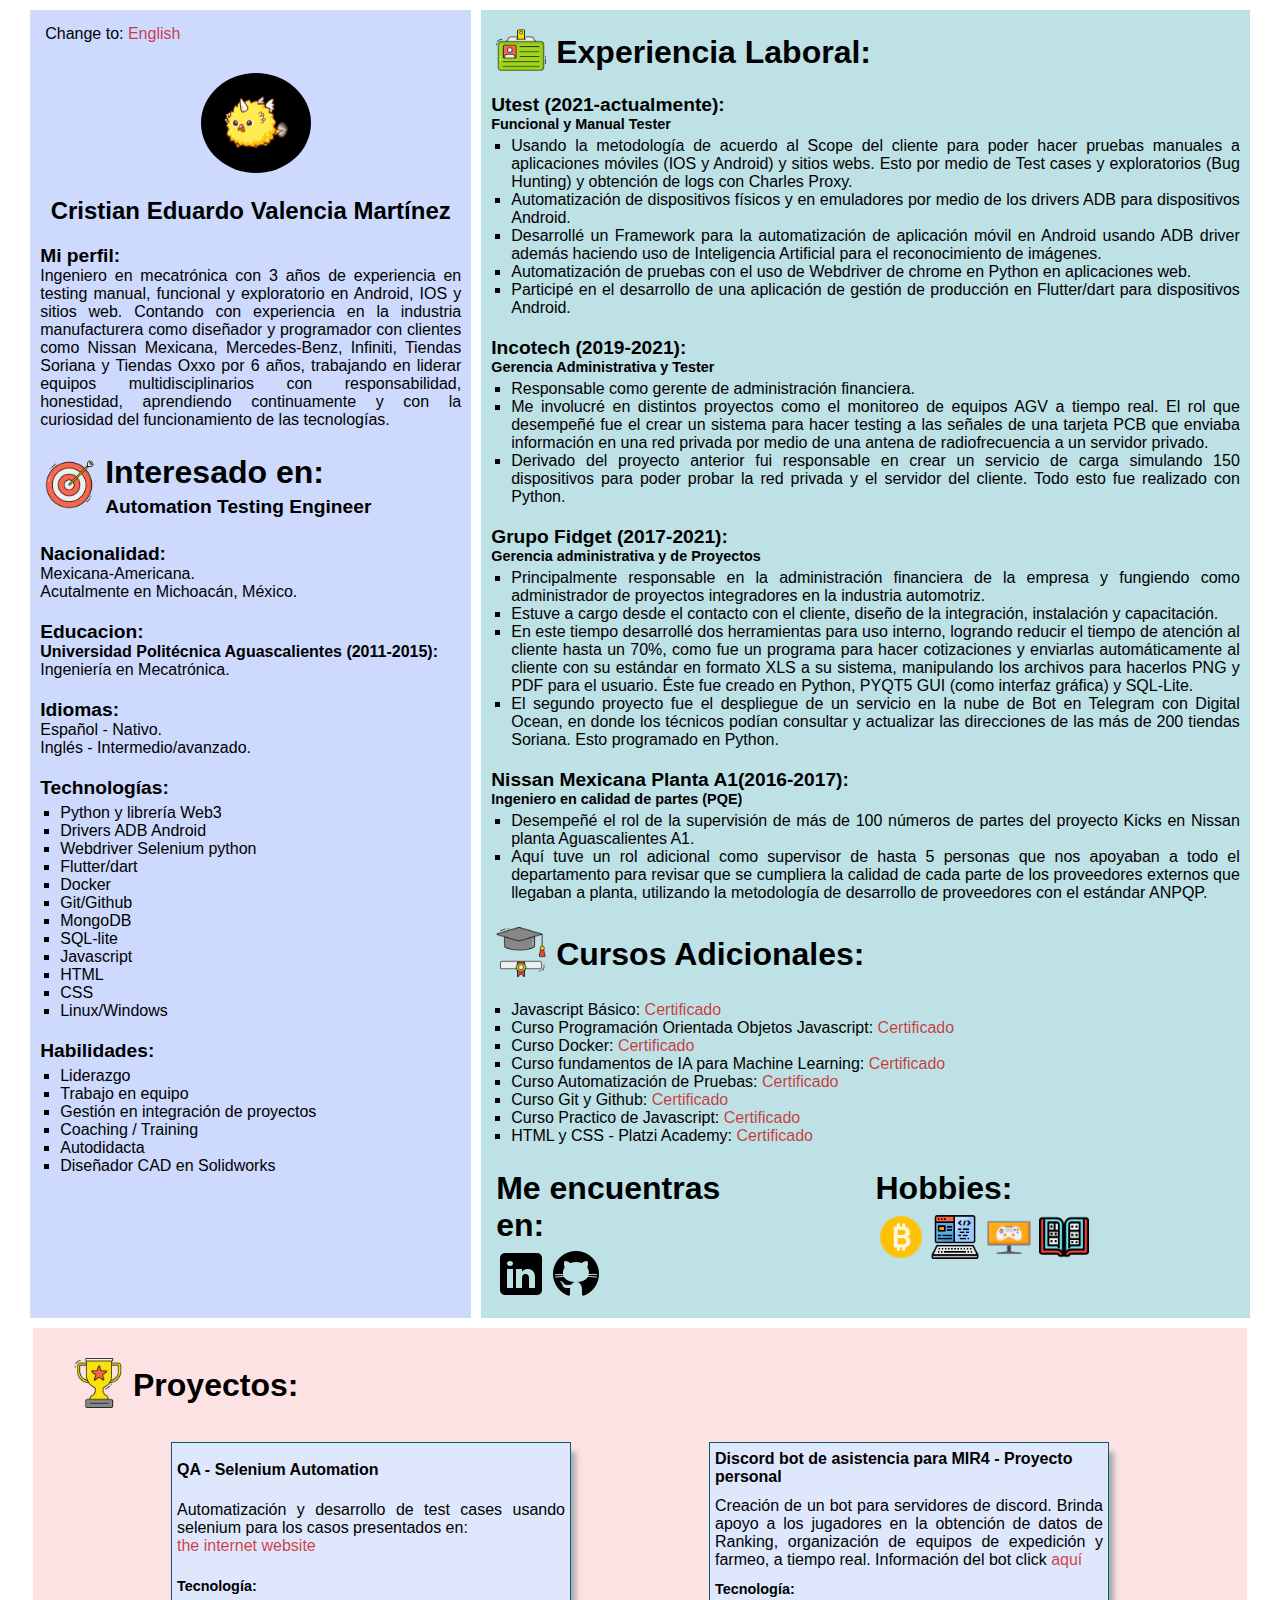
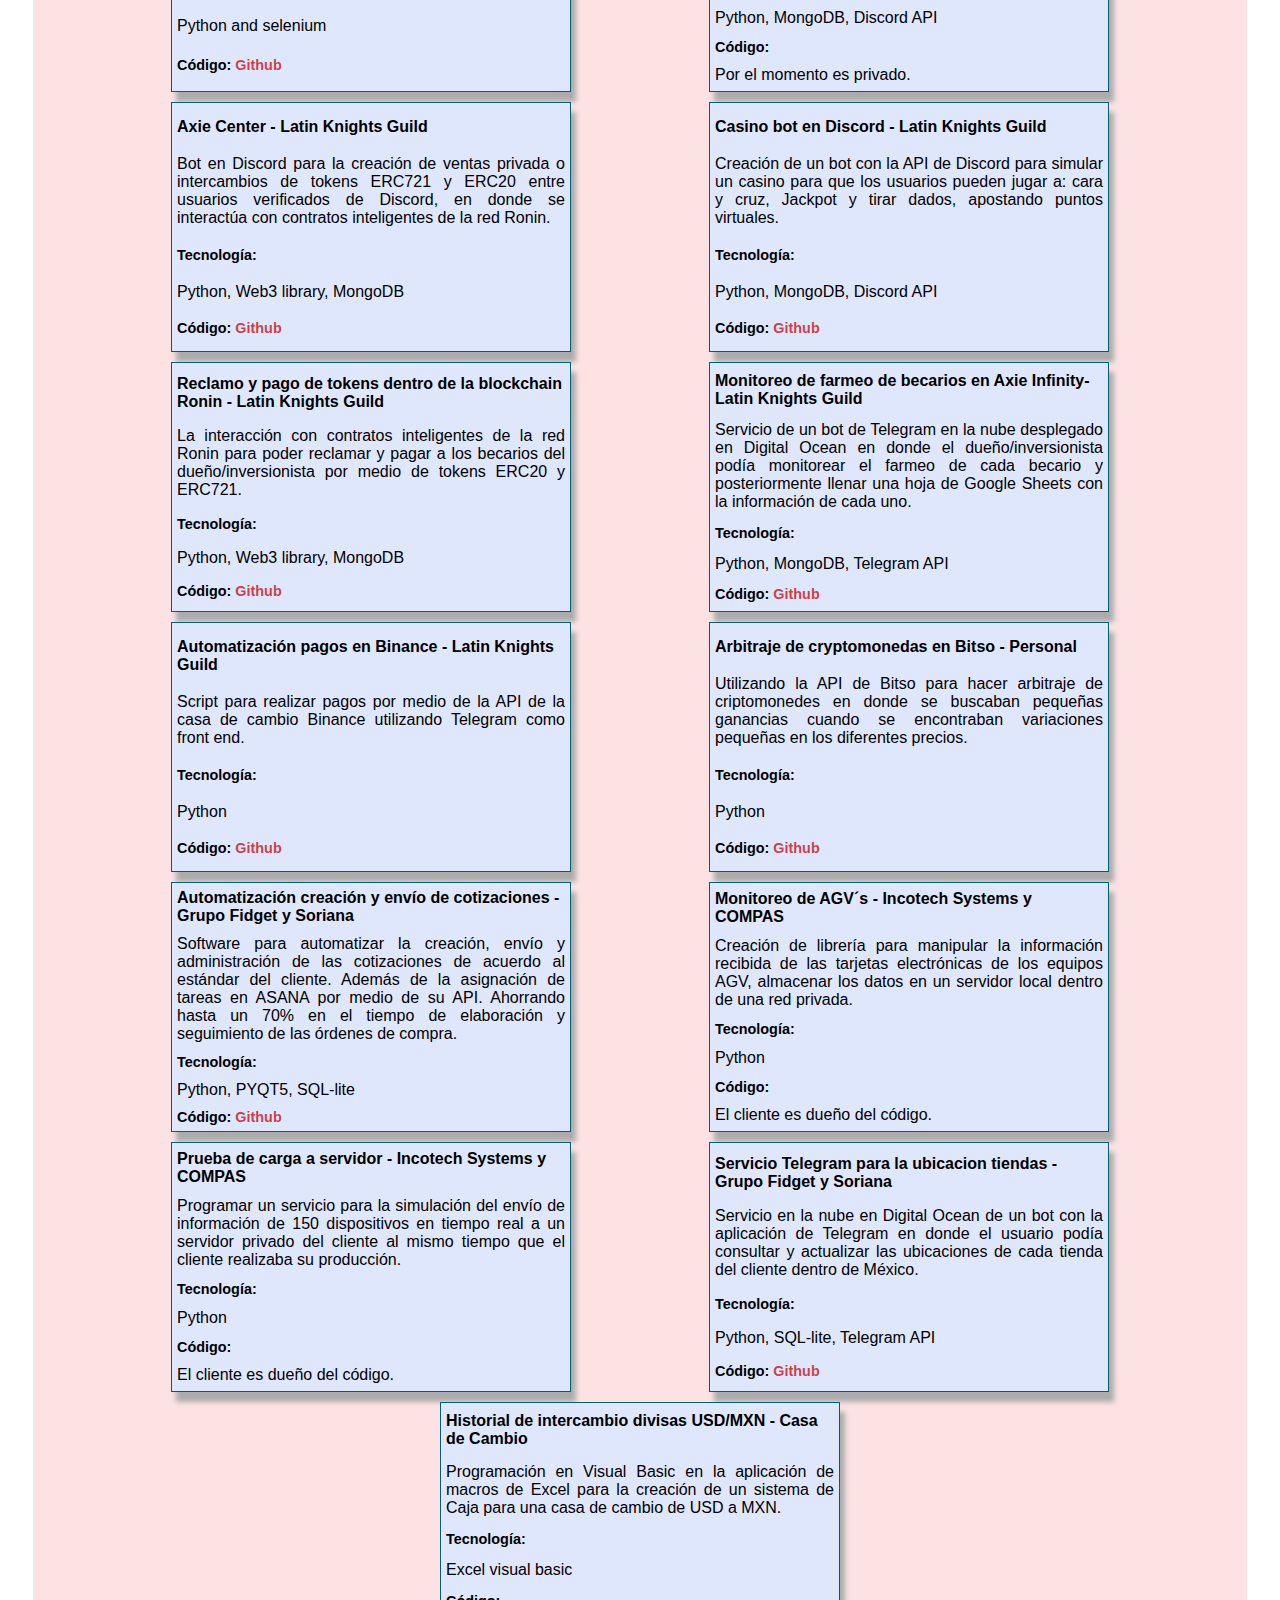
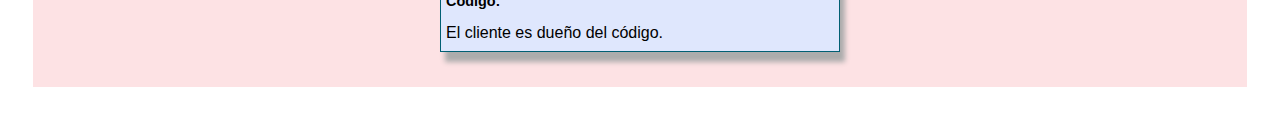
==== commit bc26c13a: "remove unused incotech systems website, and update QA - selenium practice for ES.html" ====
--- a/es.html
+++ b/es.html
@@ -277,7 +277,7 @@
                                 <h1 class="exp_text_header margin_5px">Hobbies:</h1>
                                 <div class=" margin_5px">
                                     <picture>
-                                        <a><img src="./img/btc.png" alt="btc" title="Crypto, web3 and metaverse"
+                                        <a><img src="./img/btc.png" alt="btc" title="Crypto and web3"
                                                 class="exp_img"></a>
                                     </picture>
                                     <picture>
@@ -313,14 +313,15 @@
                 </div>
 
                 <div class="projects_container">
-                    <div class="landing_incotech margin_5px card_main">
-                        <h3 class="margin_5px">Landing page - Incotech Systems</h3>
-                        <span class="margin_5px">Diseño y programación de una landing page para la empresa Incotech
-                            Systems. Para verlo da clic <a href="https://www.incotechsystems.com/"
-                                target="_blanck">aquí</a> </span>
-                        <h4 class="margin_5px">Tecnología:</h4>
-                        <span class="margin_5px">HTML, CSS </span>
-                        <h4 class="margin_5px">Código: <a href="https://github.com/cevm22/incotech"
+                    <div class="qa_practice margin_5px card_main">
+                        <h3 class="margin_5px">QA - Selenium Automation</h3>
+                        <span class="margin_5px">Automatización y desarrollo de test cases usando selenium para los
+                            casos presentados en: <br> <a href="https://the-internet.herokuapp.com/" target="_blank">the
+                                internet
+                                website</a></span>
+                        <h4 class="margin_5px">Tecnología:</h4>
+                        <span class="margin_5px">Python and selenium </span>
+                        <h4 class="margin_5px">Código: <a href="https://github.com/cevm22/qa_automation_practice"
                                 target="_blank">Github</a></h4>
                     </div>
                     <div class="mir4_bot margin_5px card_main">
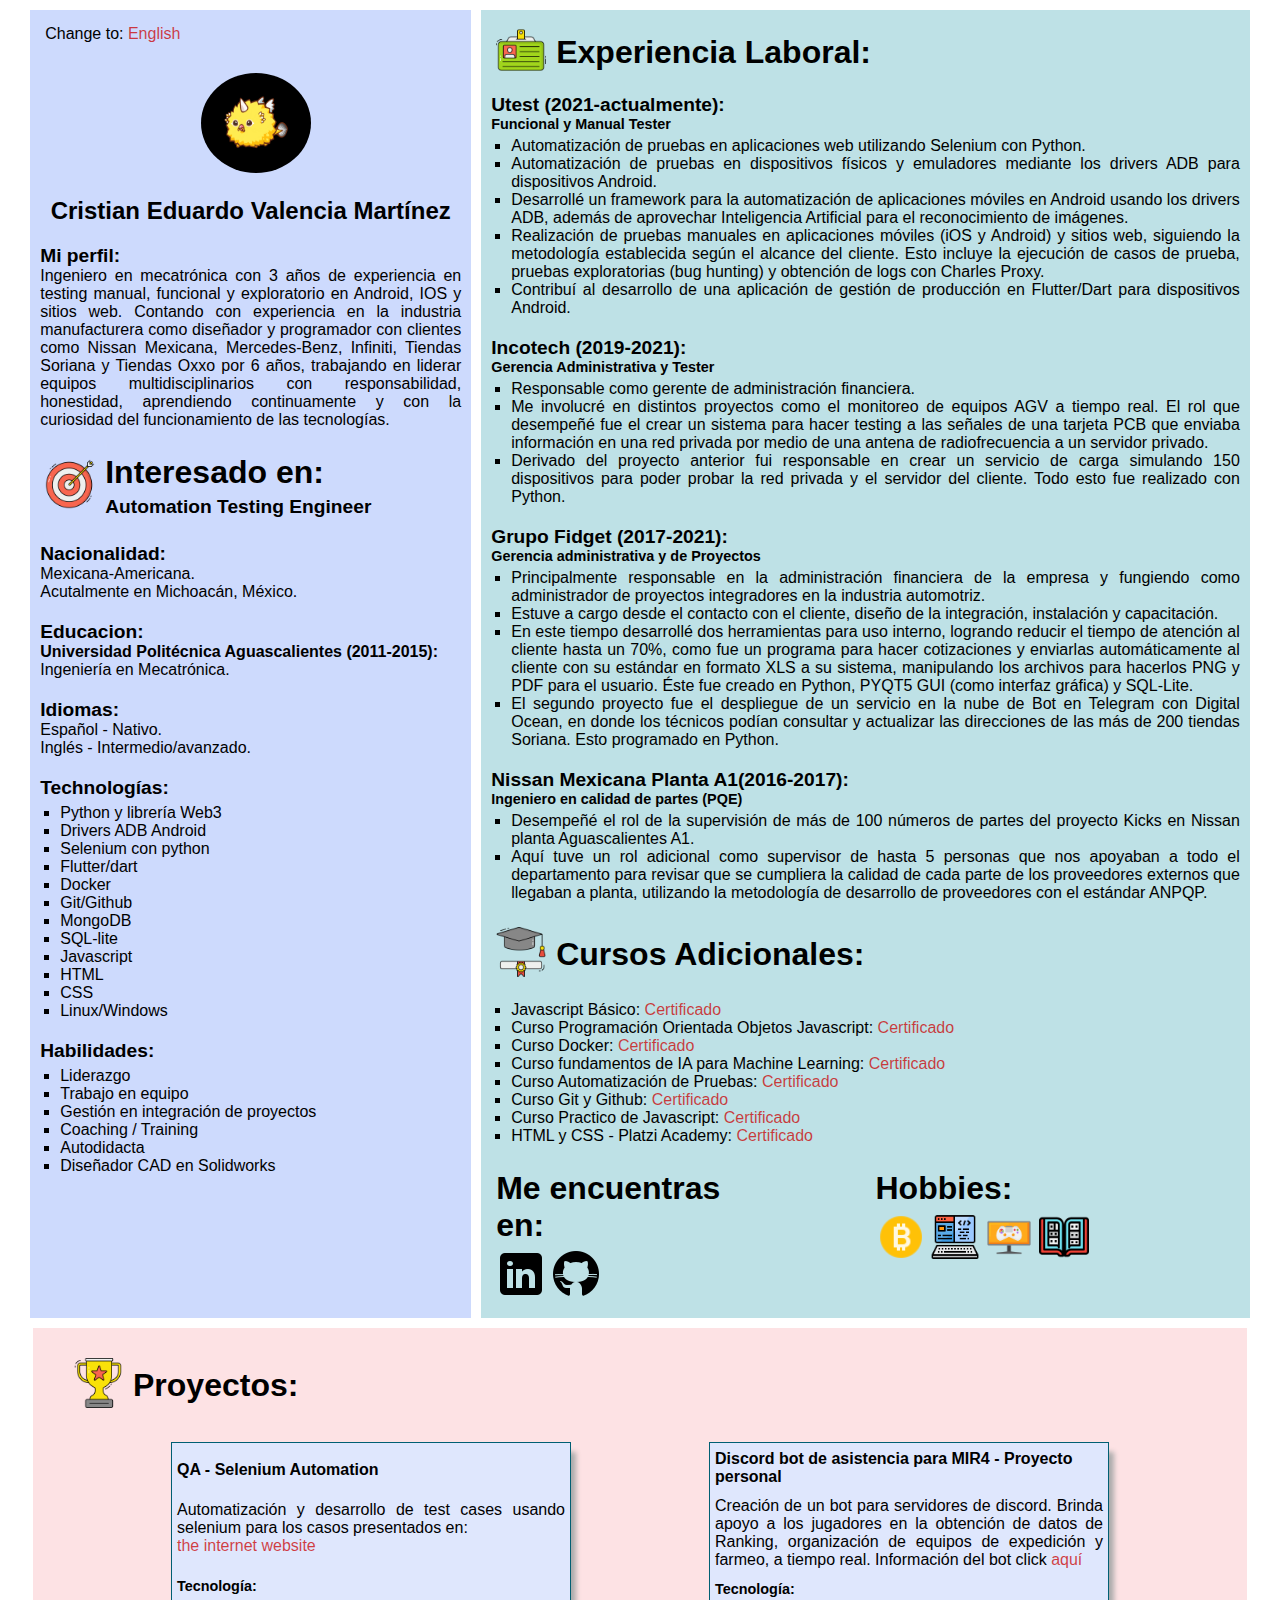
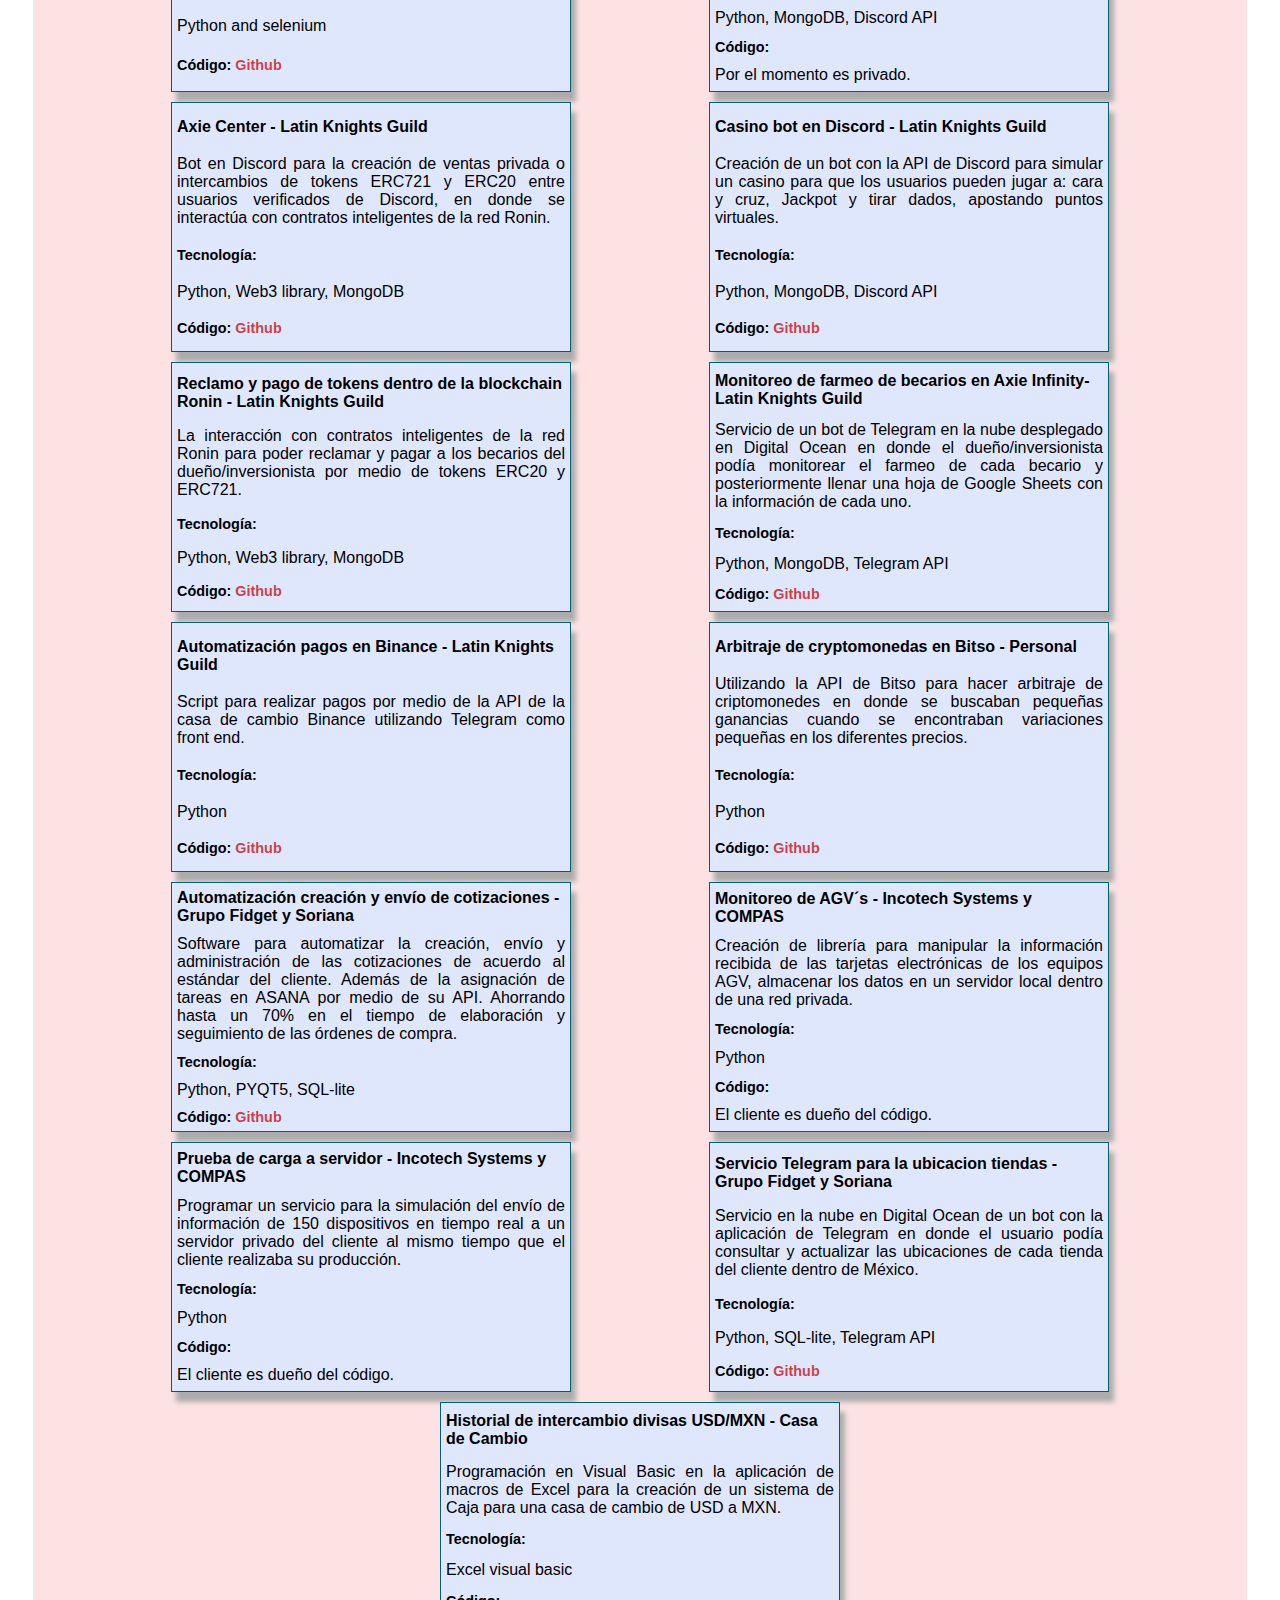
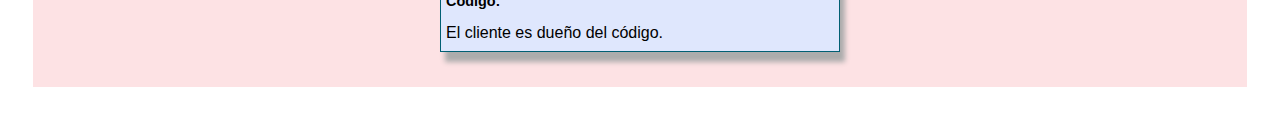
==== commit 0a7d50b5: "add more explicit knowlege of selenium" ====
--- a/es.html
+++ b/es.html
@@ -78,7 +78,7 @@
                         <ul>
                             <li>Python y librería Web3</li>
                             <li>Drivers ADB Android</li>
-                            <li>Webdriver Selenium python</li>
+                            <li>Selenium con python</li>
                             <li>Flutter/dart</li>
                             <li>Docker</li>
                             <li>Git/Github</li>
@@ -124,28 +124,21 @@
                                 <h2>Utest (2021-actualmente):</h2>
                                 <h4>Funcional y Manual Tester</h4>
                                 <ul>
-                                    <li>Usando la metodología de acuerdo al Scope del cliente para poder hacer pruebas
-                                        manuales a aplicaciones móviles (IOS y Android) y sitios webs. Esto por medio de
-                                        Test cases y exploratorios (Bug Hunting) y obtención de logs con Charles Proxy.
+                                    <li>Automatización de pruebas en aplicaciones web utilizando Selenium con Python.
                                     </li>
-                                    <li>
-                                        Automatización de dispositivos físicos y en emuladores por medio de los drivers
-                                        ADB para dispositivos Android.
-                                    </li>
-                                    <li>
-                                        Desarrollé un Framework para la automatización de aplicación móvil en Android
-                                        usando ADB driver además haciendo uso de Inteligencia Artificial para el
-                                        reconocimiento de imágenes.
-                                    </li>
-                                    <li>
-                                        Automatización de pruebas con el uso de Webdriver de chrome en Python en
-                                        aplicaciones web.
-                                    </li>
-                                    <li>
-                                        Participé en el desarrollo de una aplicación de gestión de producción en
-                                        Flutter/dart para dispositivos Android.
-                                    </li>
+                                    <li>Automatización de pruebas en dispositivos físicos y emuladores mediante los
+                                        drivers ADB para dispositivos Android.</li>
+                                    <li>Desarrollé un framework para la automatización de aplicaciones móviles en
+                                        Android usando los drivers ADB, además de aprovechar Inteligencia Artificial
+                                        para el reconocimiento de imágenes.</li>
+                                    <li>Realización de pruebas manuales en aplicaciones móviles (iOS y Android) y sitios
+                                        web, siguiendo la metodología establecida según el alcance del cliente. Esto
+                                        incluye la ejecución de casos de prueba, pruebas exploratorias (bug hunting) y
+                                        obtención de logs con Charles Proxy.</li>
+                                    <li>Contribuí al desarrollo de una aplicación de gestión de producción en
+                                        Flutter/Dart para dispositivos Android.</li>
                                 </ul>
+
                             </div>
 
                         </div>
